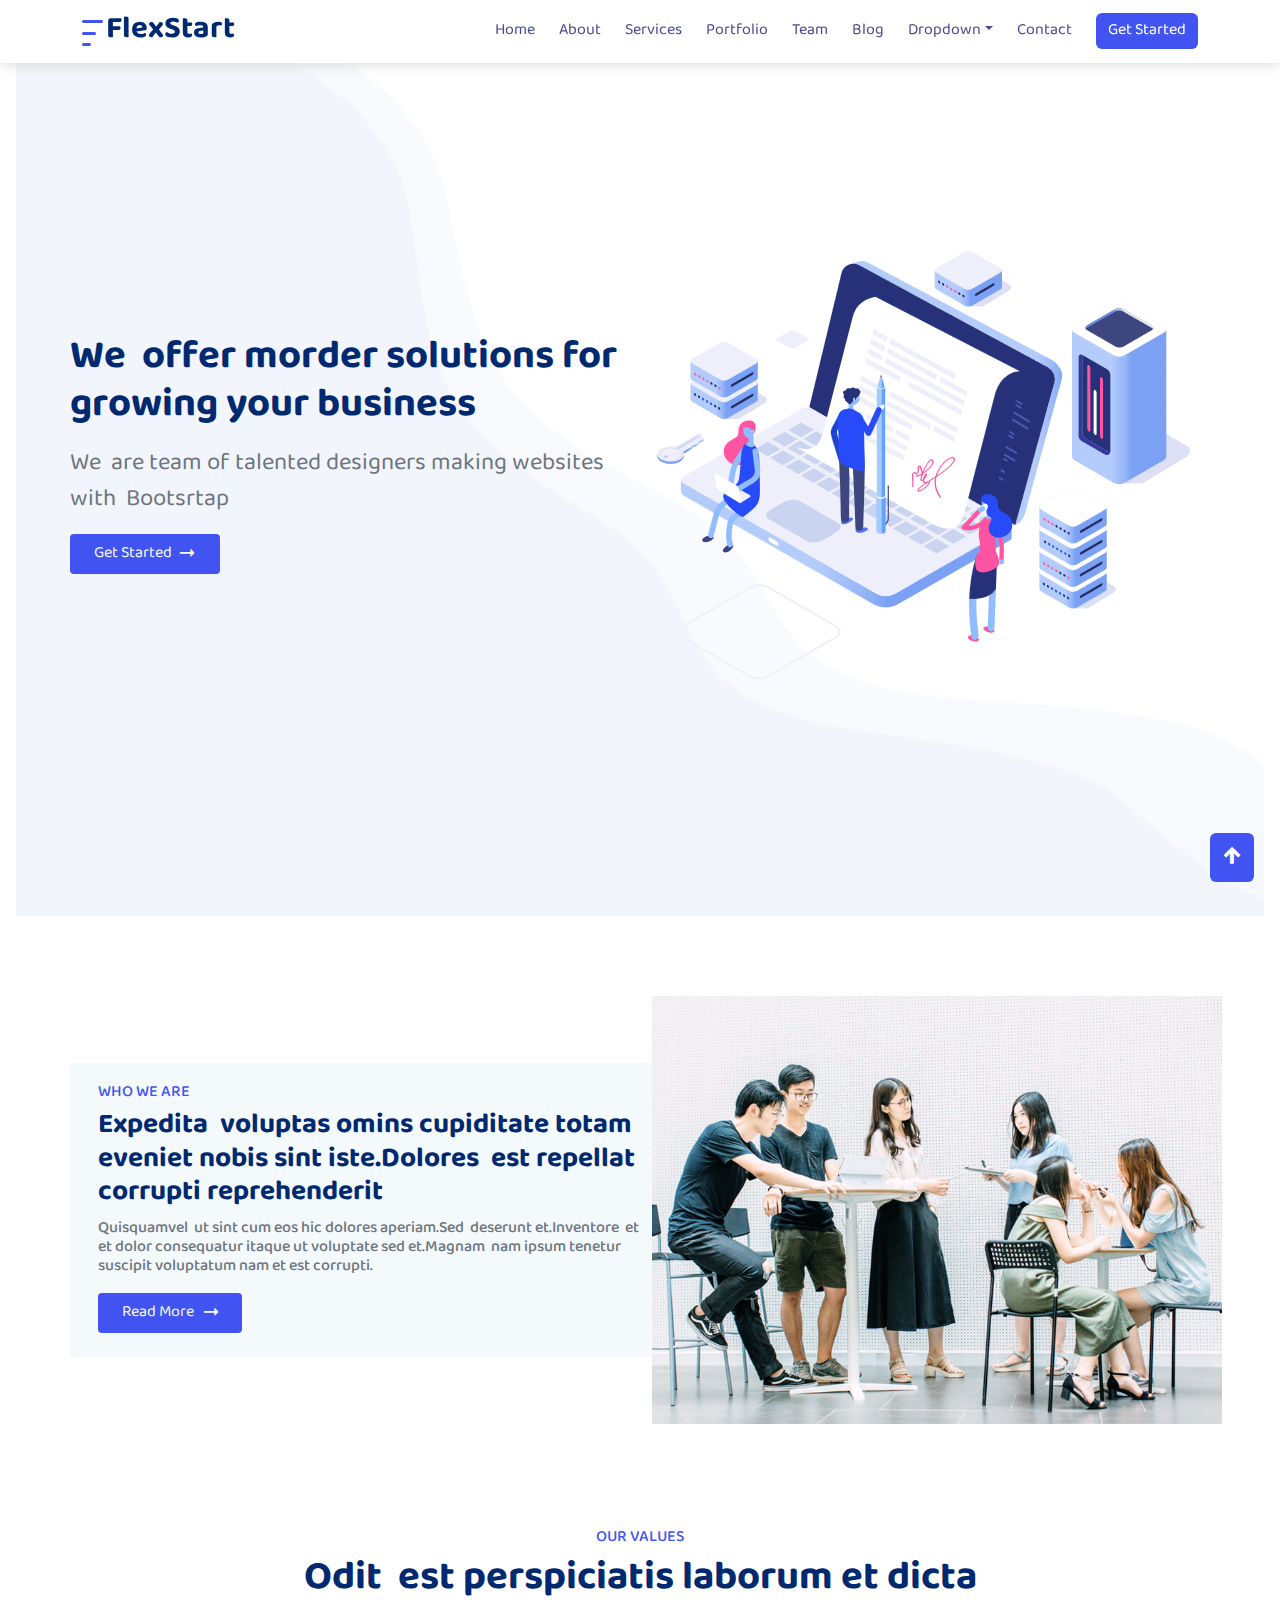
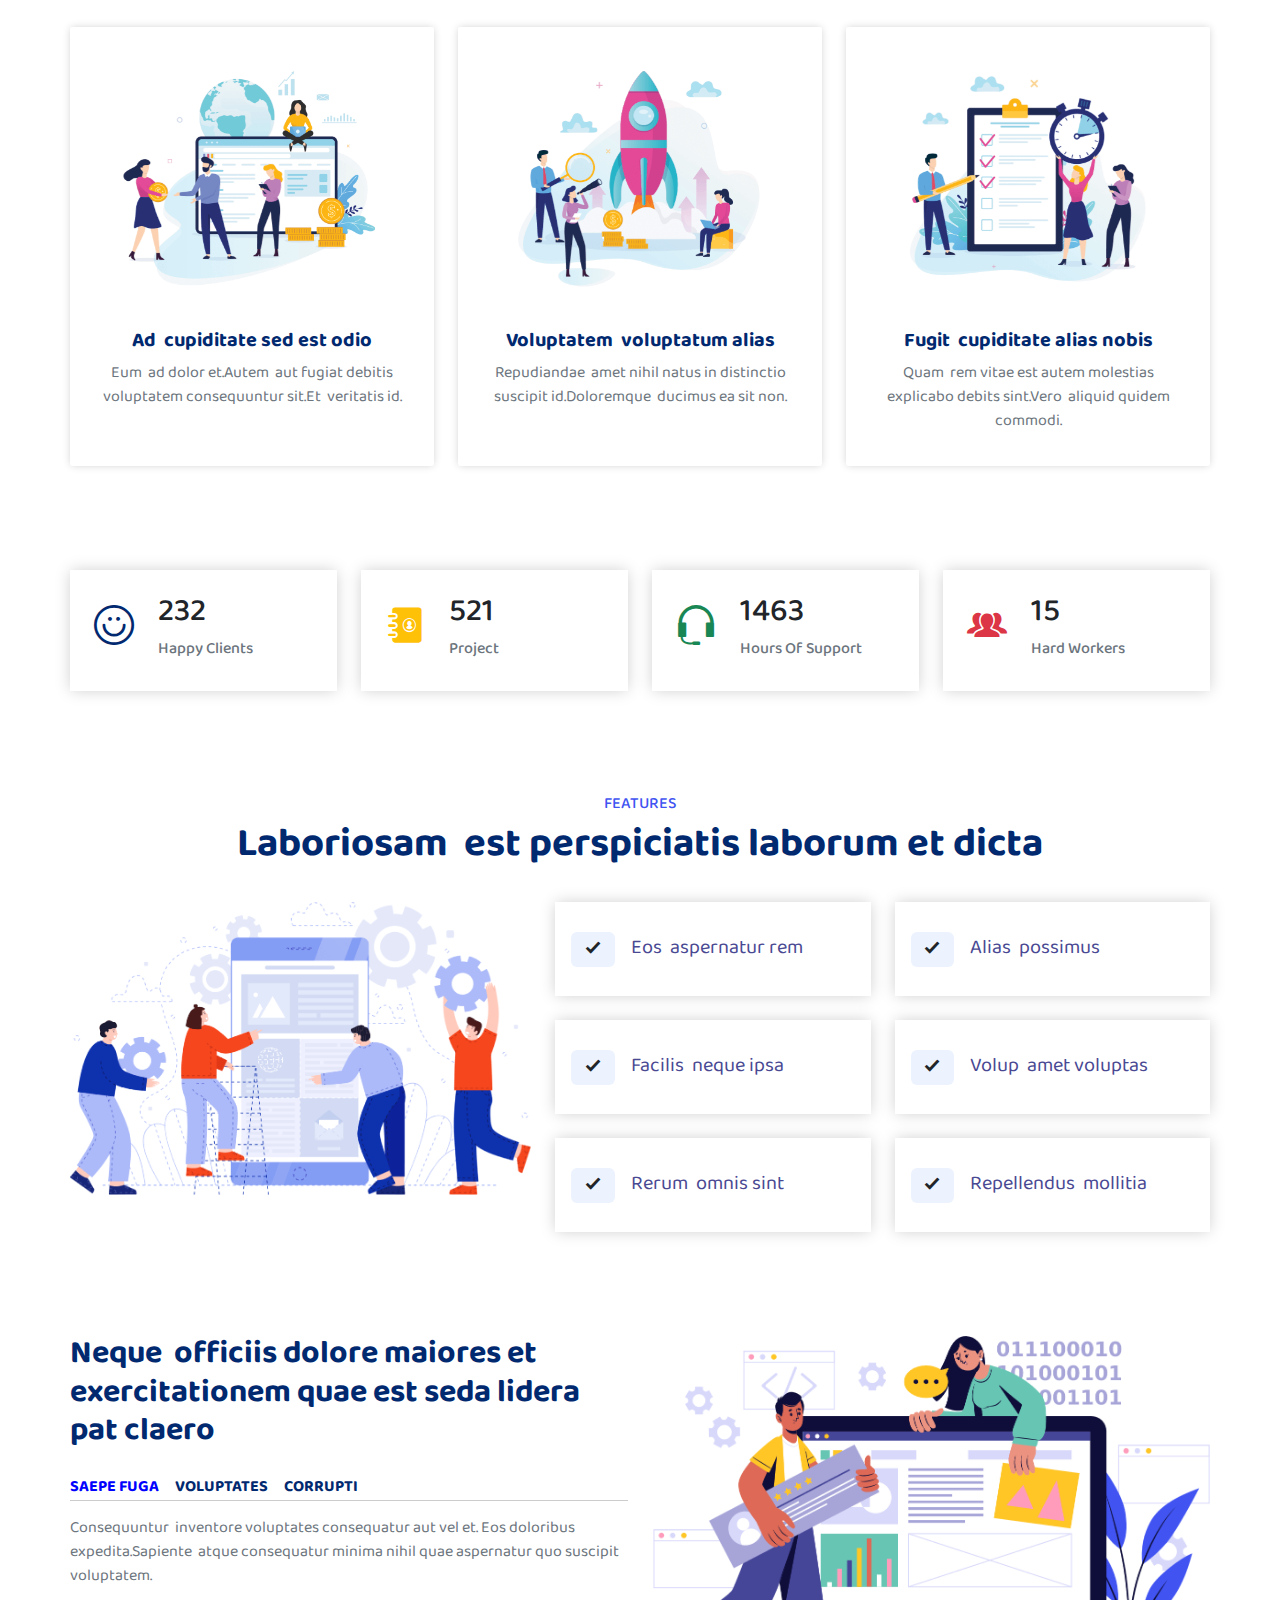
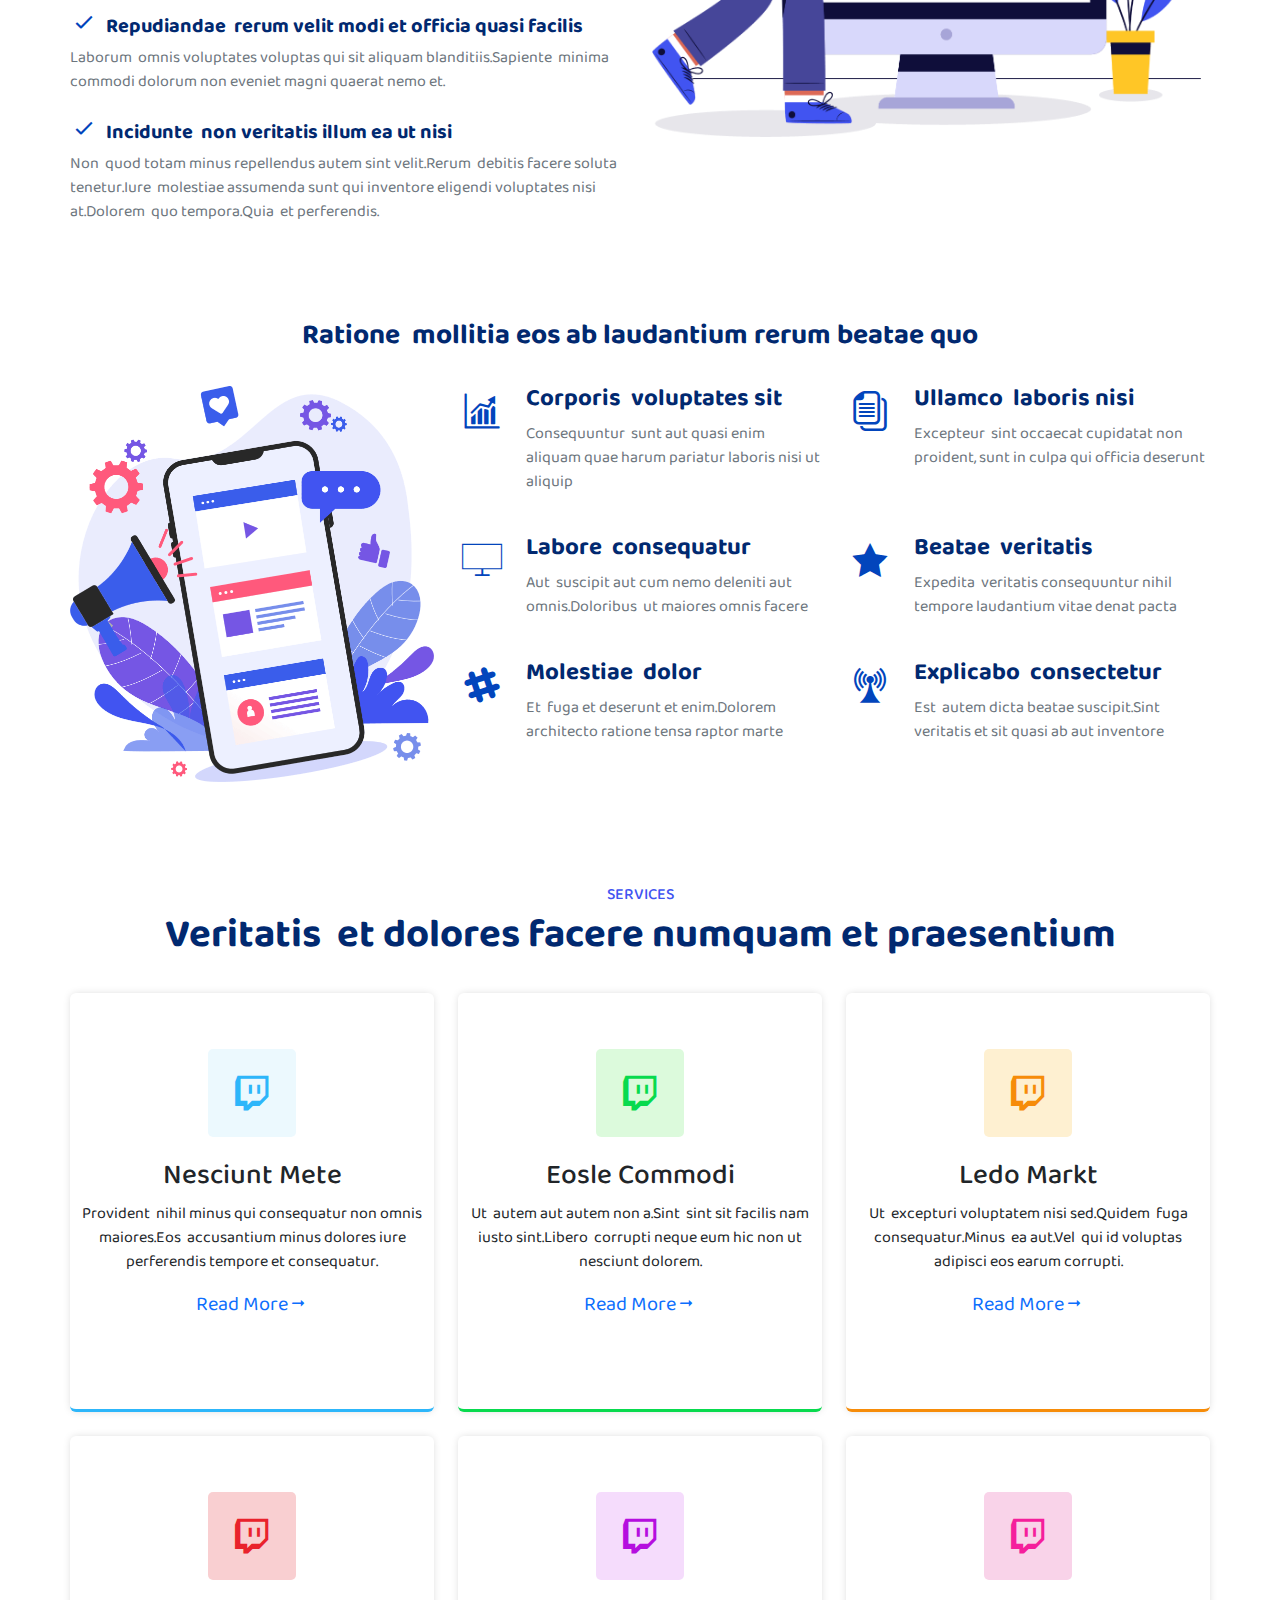
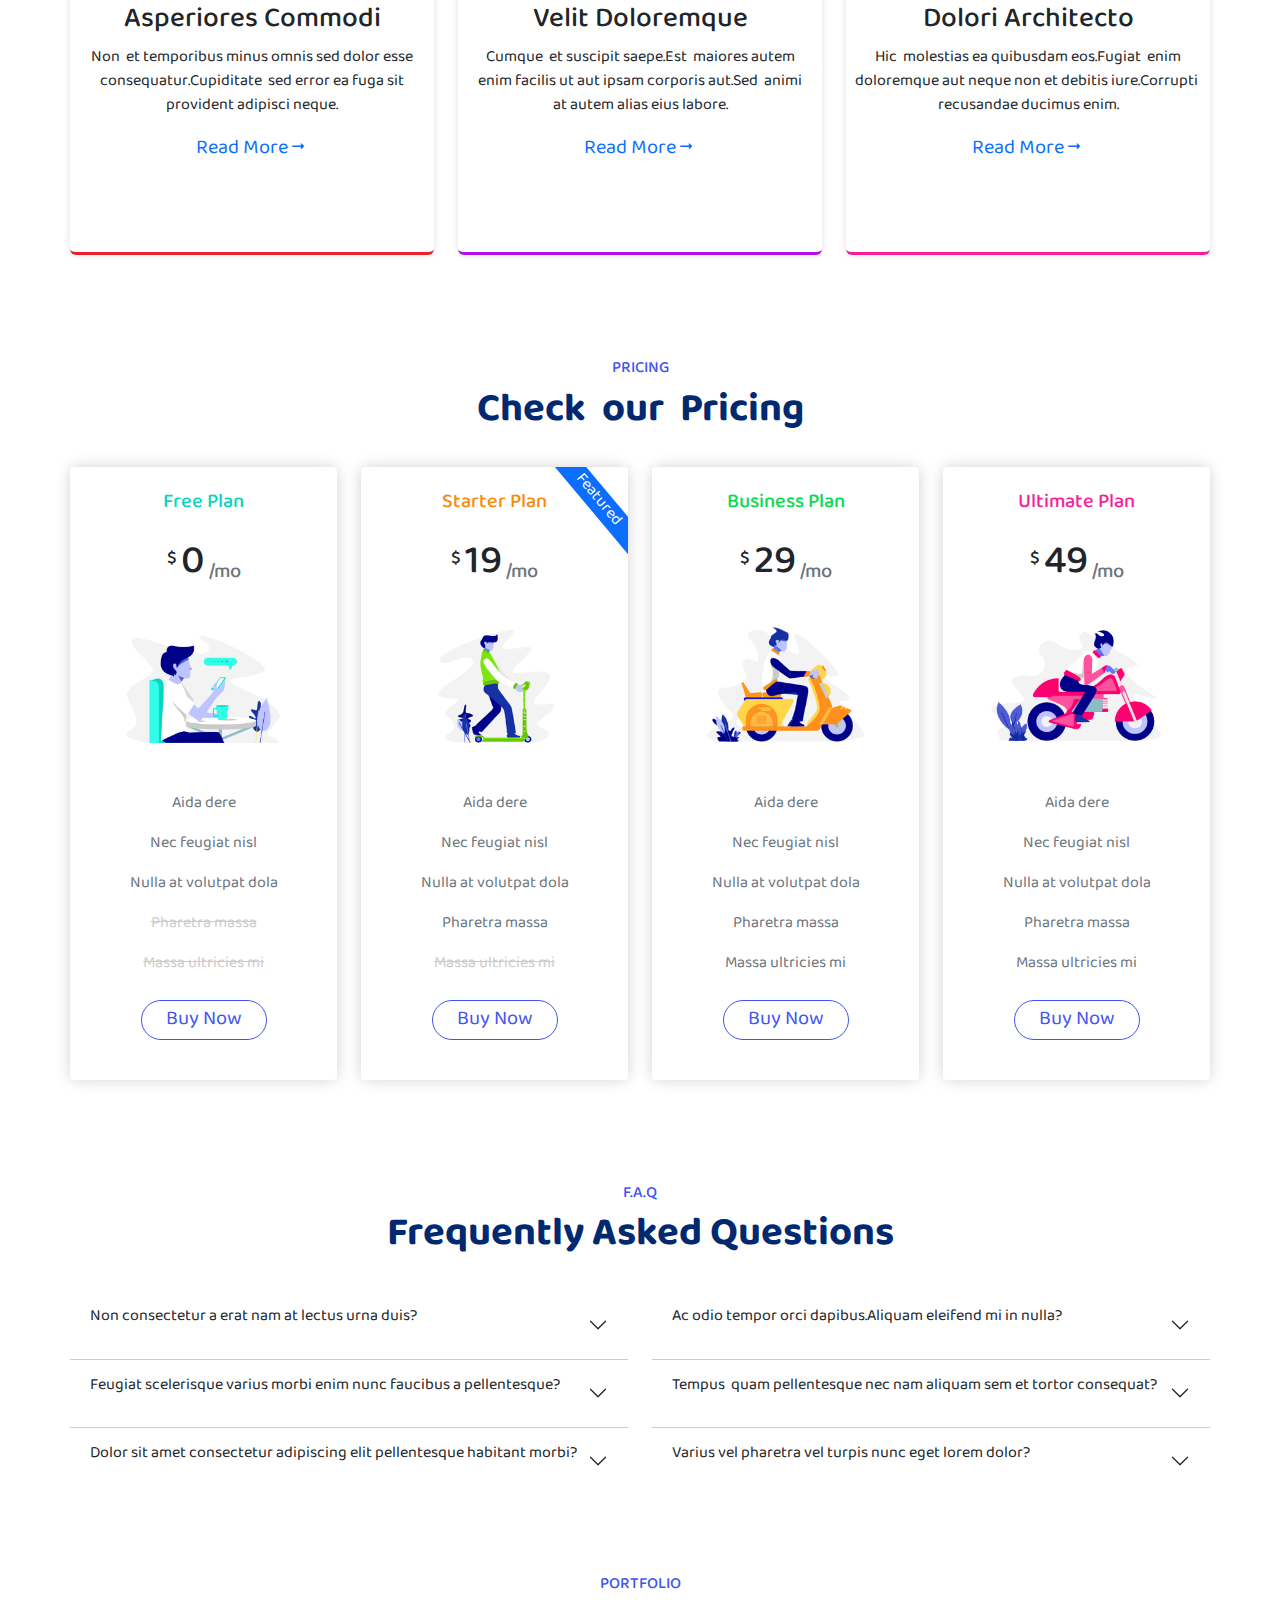
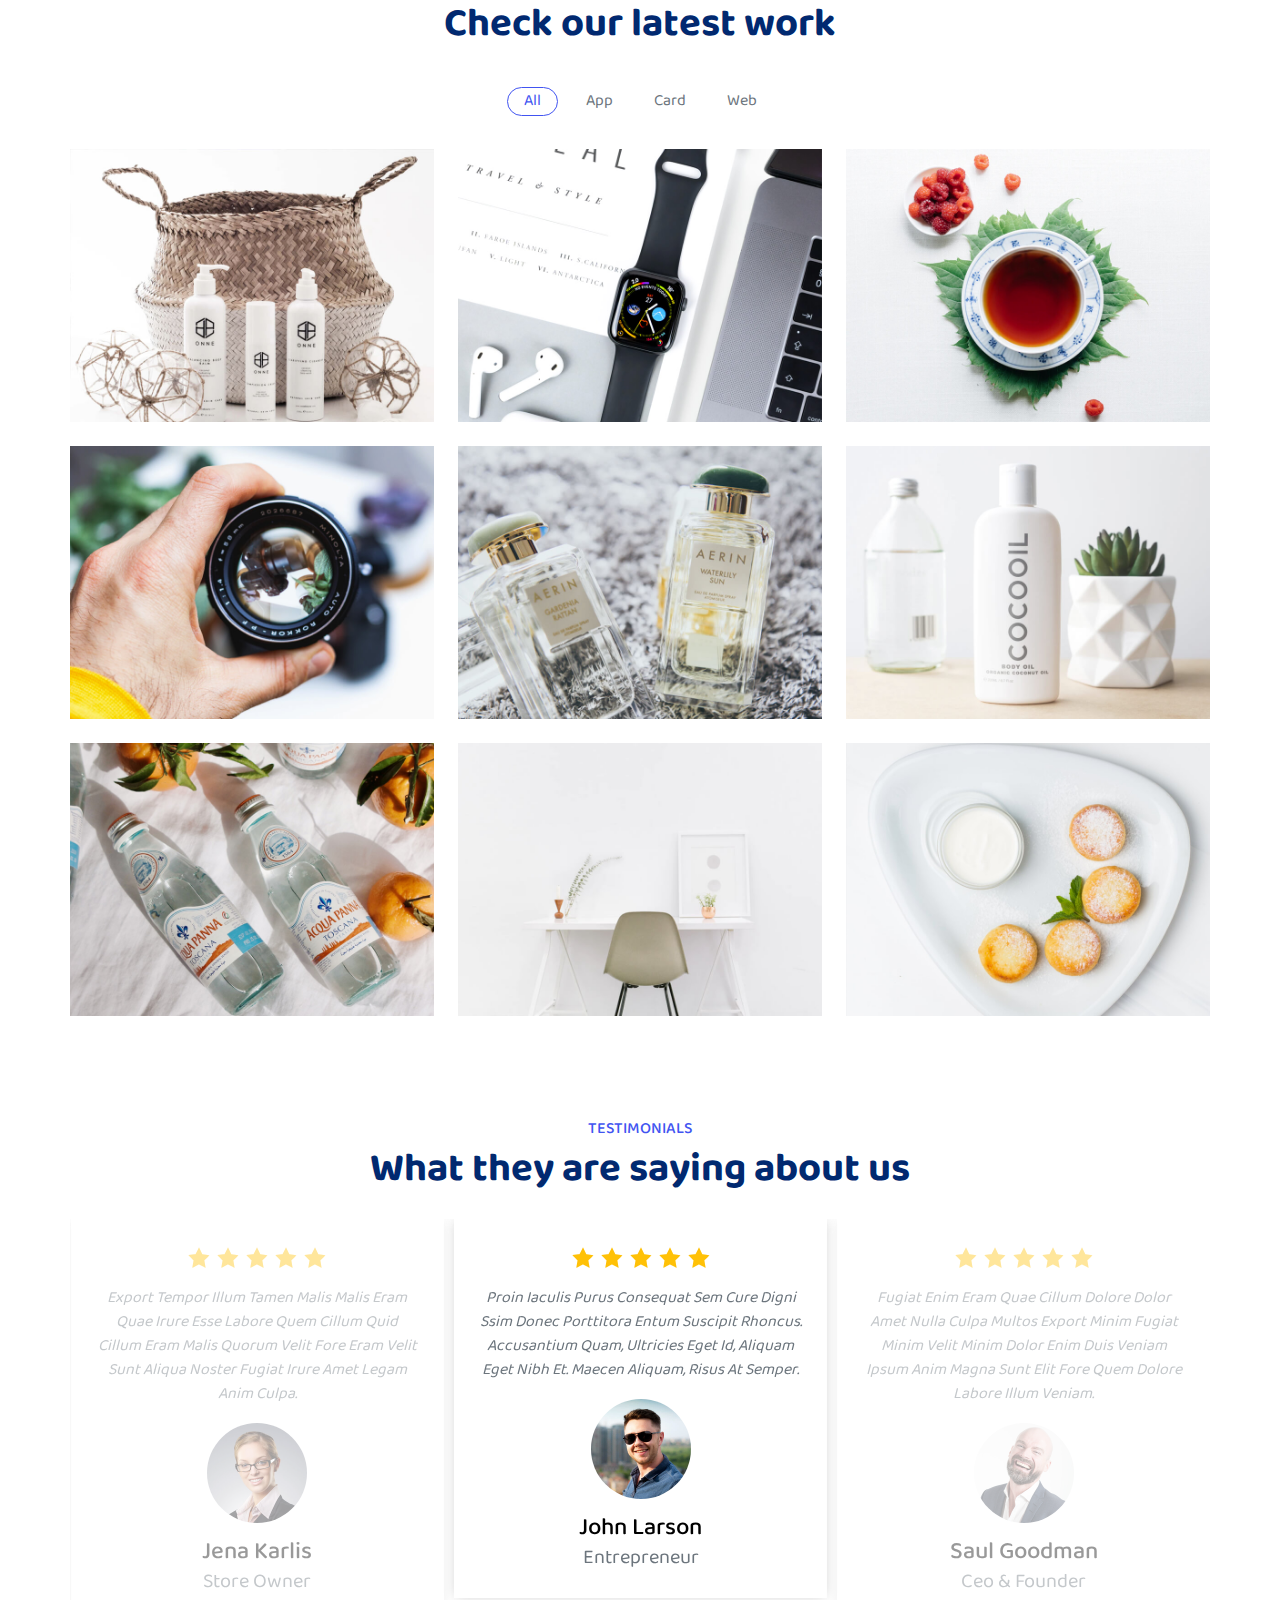
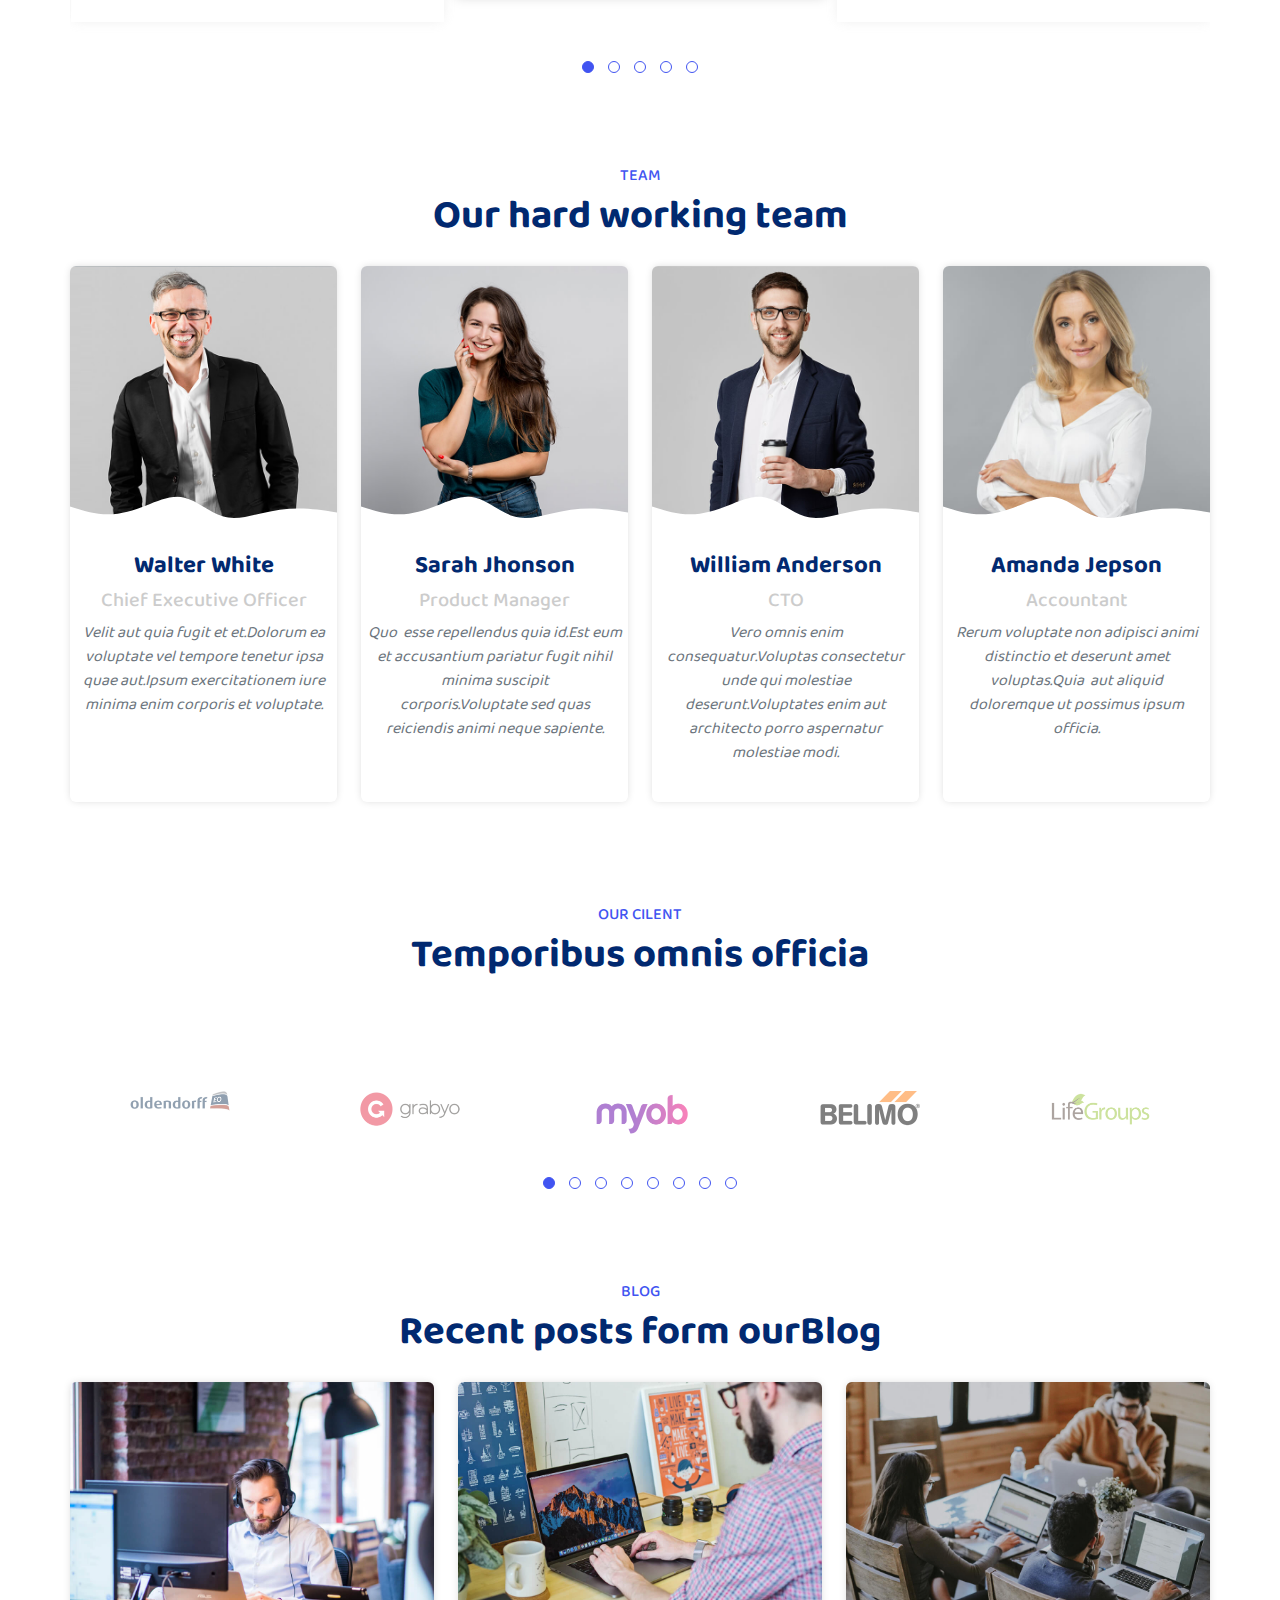
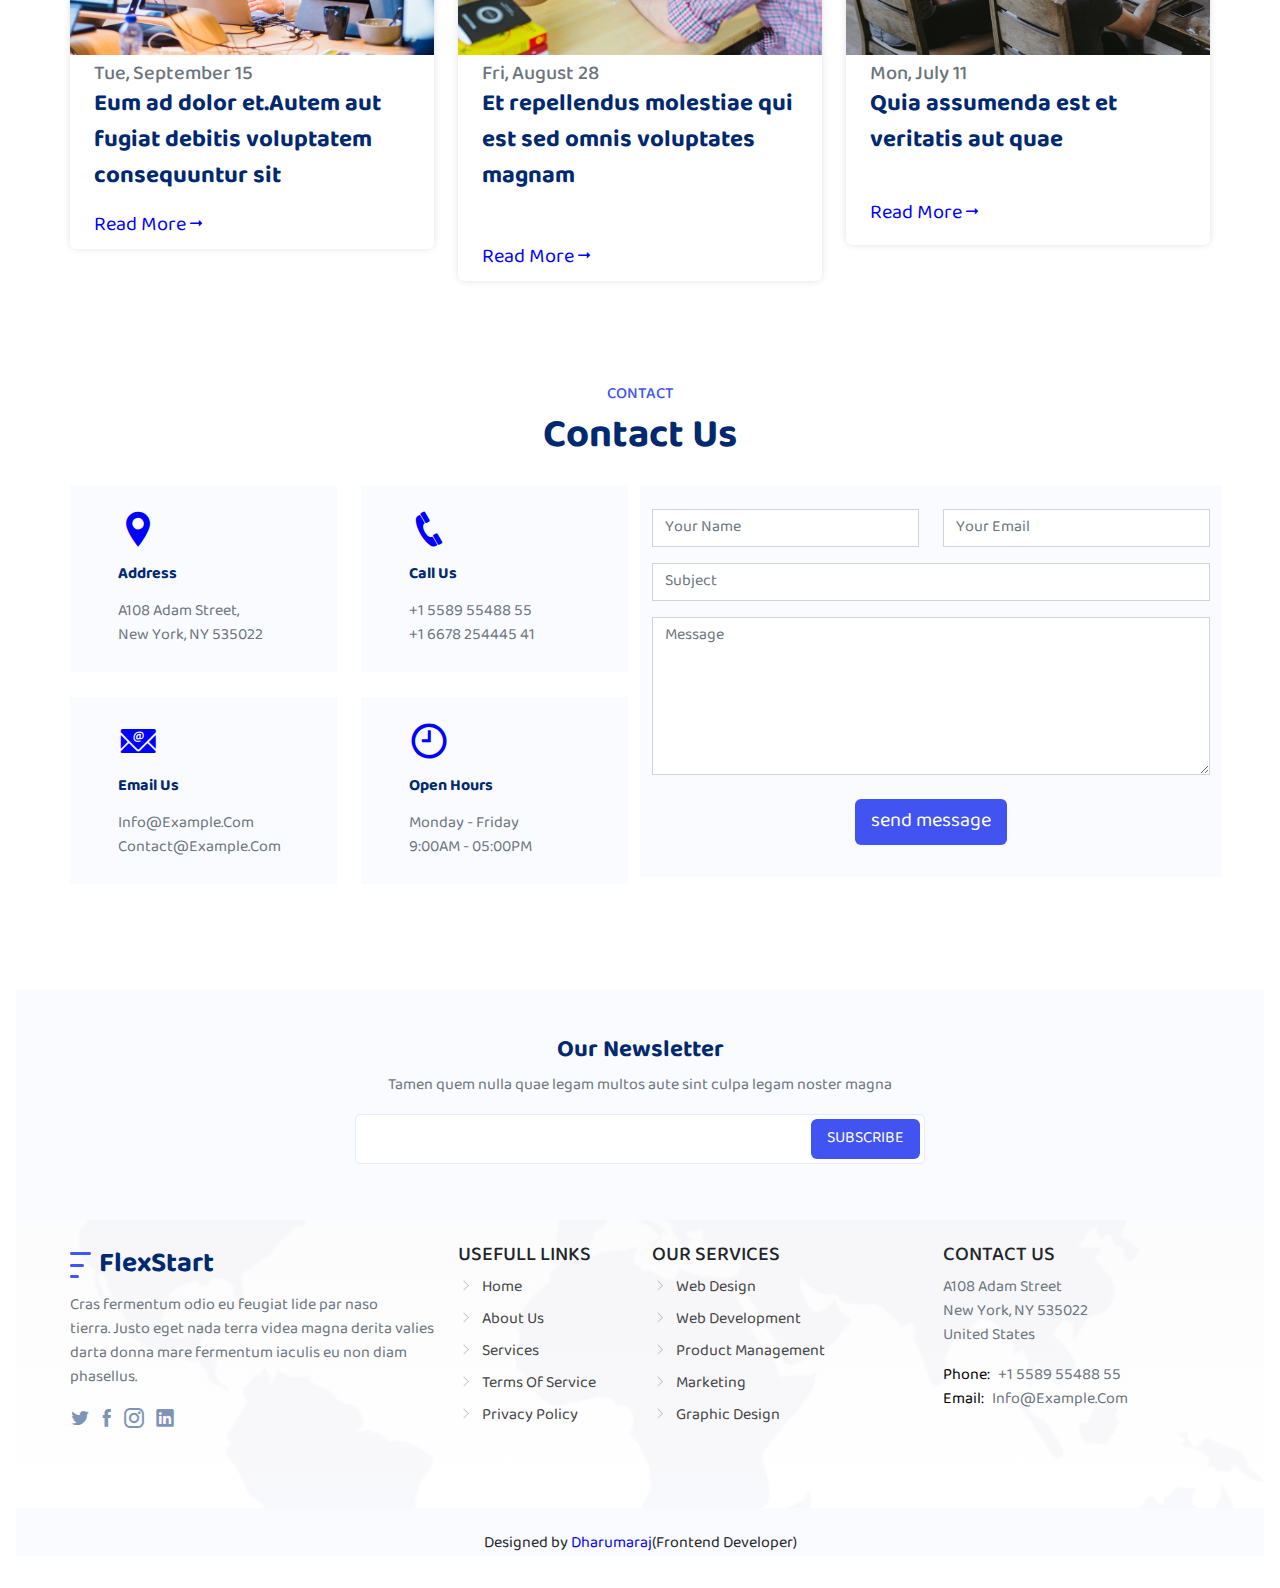
==== index.html @ 50dab19a "update" ====
<!DOCTYPE html>
<html>
 <head>
  <title>bootsrtap</title>
  <meta charset="UTF-8">
  <meta name="viewport" content="width=device-width,initial-scale=1.0">
  <link href="image/favicon.png" rel="icon">
  <link rel="stylesheet" href="css/animate.css">
  <link rel="stylesheet" href="css/owl.carousel.min.css">
  <link rel="stylesheet" href="css/owl.theme.default.min.css">
  <link rel="stylesheet" href="css/bootstrap.min.css">
  <link rel="stylesheet" href="icofont/icofont.min.css">
  <link rel="stylesheet" href="css/responsive.css">
  <link rel="stylesheet" type="text/css" href="css/style.css">
  <link rel="stylesheet" type="text/css" href="css/reset.css">
 </head>
<body data-bs-spy="scroll" data-bs-target="#navbar-example2" data-bs-root-margin="0px 0px -40%" data-bs-smooth-scroll="true" class="scrollspy-example p-3 rounded-2" tabindex="0">
<!---------- header start ------------->
  <section class="header position-fixed index w-100 bg-white">
	   <div class="container">
			 <div class="align-items-center">
				 <nav class="navbar navbar-expand-lg">
				  <div class="container-fluid">
				    <div>
						 <img src="image/logo.png" alt="logo-name">
						 <a class="navbar-brand text-capitalize text-primary pt-3" href="index.html">flex<span class="text-capitalize">Start</span></a>
					 </div>
					 <div>
						<button class="navbar-toggler justify-content-end" type="button" data-bs-toggle="collapse" data-bs-target="#navbarSupportedContent" aria-controls="navbarSupportedContent" aria-expanded="false" aria-label="Toggle navigation">
						  <span class="navbar-toggler-icon"></span>
						</button>
					</div>
					<div class="collapse navbar-collapse justify-content-end" id="navbarSupportedContent">
					  <ul class="navbar-nav mb-2 mb-lg-0" id="navbar-example2">
						<li class="nav-item ms-2">
						  <a class="text-capitalize nav-link text-decoration-none" href="index.html" aria-current="page" href="#">home</a>
						</li>
						<li class="nav-item ms-2">
						  <a class="text-capitalize nav-link text-decoration-none" href="#scrollspyHeading1">about</a>
						</li>
						<li class="nav-item ms-2">
						  <a class="text-capitalize nav-link text-decoration-none" href="#scrollspyHeading2">services</a>
						</li>
						<li class="nav-item ms-2">
						  <a class="text-capitalize nav-link text-decoration-none" href="#scrollspyHeading3">portfolio</a>
						</li>
						<li class="nav-item ms-2">
						  <a class="text-capitalize nav-link text-decoration-none" href="#scrollspyHeading4">team</a>
						</li>
						<li class="nav-item ms-2">
						  <a class="text-capitalize nav-link text-decoration-none" href="blog.html">blog</a>
						</li>
						<li class="nav-item ms-2 dropdown-item-1">
						  <a class="text-capitalize nav-link dropdown-toggle text-decoration-none" href="#">dropdown</a>
						  <ul class="dropdown-item-2 ps-2 rounded-2">
							   <li><a class="nav-link text-capitalize text-decoration-none">dropdown<span class="ps-2">1</span></a>
							   <li class="deep">
							   <a class="nav-link text-capitalize text-decoration-none">deep dropdown</a>
								 <ul class="dropdown-item-3 ps-2 rounded-2">
									   <li><a class="nav-link text-capitalize text-decoration-none">dropdown<span class="ps-2">1</span></a></li>
									   <li><a class="nav-link text-capitalize text-decoration-none">dropdown<span class="ps-2">2</span></a></li>
									   <li><a class="nav-link text-capitalize text-decoration-none">dropdown<span class="ps-2">3</span></a></li>
									   <li><a class="nav-link text-capitalize text-decoration-none">dropdown<span class="ps-2">4</span></a></li>
								 </ul>
							   </li>
							   <li><a class="nav-link text-capitalize text-decoration-none">dropdown<span class="ps-2">2</span></a></li>
							   <li><a class="nav-link text-capitalize text-decoration-none">dropdown<span class="ps-2">3</span></a></li>
							   <li><a class="nav-link text-capitalize text-decoration-none">dropdown<span class="ps-2">4</span></a></li>
							   </li>
						  </ul>
						</li>
						<li class="nav-item ms-2">
						  <a class="text-capitalize nav-link text-decoration-none" href="#scrollspyHeading6">contact</a>
						</li>
					  </ul>
					  <button class="btn btn-primary text-capitalize text-center ms-3">get started</button>
					</div>
				  </div>
				</nav>
			 </div>
		</div>
  </section>
<!---------- header end ------------->
<!---------- banner start ------------->
   <section class="banner">
		 <div class="container">
			   <div class="row align-items-center text-align-center text-align-s-center">
					 <div class="col-12 col-sm-12 col-md-12 col-lg-6 animate__animated animate__backInUp">
						   <div class="ban-cont pad">
								 <p class="h1 text-primary fs-1 pb-2"><span class="text-capitalize">we&nbsp </span>offer morder solutions for growing your business</p>
								 <p class="mb-3 fs-4 text-muted"><span class="text-capitalize">we&nbsp </span>are team of talented designers making websites with<span class="text-capitalize">&nbsp bootsrtap</span></p>
						   </div>
						   <div class="button d-inline position-relative">
							  <button class="b-1 btn btn-sm btn-primary fs-6 text-light text-decoration-none text-capitalize ps-4 pe-5 pt-2 pb-2 mb-4">get started<span class="d-inline-block text-light fs-4 position-absolute top-0 start-0 translate-middle-y"><i class="icofont-long-arrow-right"></i></span></button>
						   </div>
					 </div>
					 <div class="col-12 col-sm-12 col-md-12 col-lg-6 animate__animated animate__backInUp">
						   <div class="ban-img pad">
							  <img class="img-fluid" src="image/hero-img.png" alt="computer">
						   </div>
					 </div>
			   </div>
		 </div>
   </section>
<!---------- banner end ------------->
<!---------- group start------------->
 <section class="grp-dis mb-5 ps-4 pb-4" id="scrollspyHeading1">
	  <div class="container">
			<div class="row align-items-center">
				  <div class="col-12 col-sm-12 col-md-12 col-lg-6 discuss pt-1">
					   <div class="ps-3 pt-3 rounded-1">
							<p class="h6 text-uppercase text-info fs-6">who we are</p>
							<p class="h3 text-primary fs-3"><span class="text-capitalize">expedita&nbsp </span>voluptas omins cupiditate totam eveniet nobis sint iste.<span class="text-capitalize">dolores&nbsp </span>est repellat corrupti reprehenderit</p>
							<p class="h6 mb-3 fs-6 text-muted"><span class="text-capitalize">quisquamvel&nbsp </span>ut sint cum eos hic dolores aperiam.<span class="text-capitalize">sed&nbsp </span>deserunt et.<span class="text-capitalize">inventore&nbsp </span>et et dolor consequatur itaque ut voluptate sed et.<span class="text-capitalize">magnam&nbsp </span>nam ipsum tenetur suscipit voluptatum nam et est corrupti.</p>
						 <div class="text-align-s-center text-align-center">	
							 <div class="button d-inline position-relative">
								<button class="b-1 btn btn-sm btn-primary fs-6 text-light text-decoration-none text-capitalize ps-4 pe-5 pt-2 pb-2 mb-4">read more<span class="d-inline-block text-light fs-4 position-absolute top-0 start-0 translate-middle-y"><i class="icofont-long-arrow-right"></i></span></button>
							 </div>
						 </div>
					   </div>
				  </div>
				  <div class="col-12 col-sm-12 col-md-12 col-lg-6 ps-0">
					   <div class="grp-img">
						  <img class="img-fluid img" src="image/about.jpg">
					   </div>
				  </div>  
			</div>
	  </div>
 </section>
<!---------- group end ------------->
<!---------- values start ------------->
 <section class="values mb-5">
	  <div class="container">
			<div class="v-info text-center">
			  <p class="h6 text-uppercase text-info">our values</p>
			  <p class="h1 text-primary pb-3"><span class="text-capitalize">odit&nbsp </span>est perspiciatis laborum et dicta</p>
			</div>
			<div class="row">
			  <div class="col-12 col-sm-12 col-md-12 col-lg-4">
			     <div class="mb-4">
					 <div class="card c-zoom p-3">
						<img class="img-fluid" src="image/values-1.png" class="card-img-top" alt="people-activites">
					   <div class="card-body text-center pb-2">
						  <h5 class="card-title text-primary"><span class="text-capitalize">ad&nbsp </span>cupiditate sed est odio</h5>
						  <p class="card-text text-muted"><span class="text-capitalize">eum&nbsp </span>ad dolor et.<span class="text-capitalize">autem&nbsp </span>aut fugiat debitis voluptatem consequuntur sit.<span class="text-capitalize">et&nbsp </span>veritatis id.</p>
					   </div>
					</div>
				</div>
			  </div>
			  <div class="col-12 col-sm-12 col-md-12 col-lg-4">
			     <div class="mb-4">
					 <div class="card c-zoom p-3">
						<img class="img-fluid" src="image/values-2.png" class="card-img-top" alt="people-activites">
					   <div class="card-body text-center">
						  <h5 class="card-title text-primary"><span class="text-capitalize">voluptatem&nbsp </span>voluptatum alias</h5>
						  <p class="card-text text-muted"><span class="text-capitalize">repudiandae&nbsp </span>amet nihil natus in distinctio suscipit id.<span class="text-capitalize">doloremque&nbsp </span>ducimus ea sit non.</p>
					   </div>
					</div>
				</div>
			  </div>
			  <div class="col-12 col-sm-12 col-md-12 col-lg-4">
			     <div class="m-0">
					 <div class="card c-zoom p-3">
						<img class="img-fluid" src="image/values-3.png" class="card-img-top" alt="people-activites">
					   <div class="card-body text-center">
						 <h5 class="card-title text-primary"><span class="text-capitalize">fugit&nbsp </span>cupiditate alias nobis</h5>
						 <p class="card-text text-muted"><span class="text-capitalize">quam&nbsp </span>rem vitae est autem molestias explicabo debits sint.<span class="text-capitalize">vero&nbsp </span>aliquid quidem commodi.</p>
					   </div>
					</div>
				</div>
			  </div>
		  </div>
	  </div>
 </section>
<!---------- values end ------------->
<!---------- cilent start ------------->
 <section class="cilent mb-5">
	  <div class="container">
		   <div class="row">
				<div class="col-12 col-sm-12 col-md-6 col-lg-3">
					 <div class="bg-white align-items-center p-4 mb-4 d-flex">
					   <a class="c-img text-decoration-none text-primary" href="#"><i class="icofont-simple-smile"></i></a>
						   <div class="ps-4">
							  <p class="h2">232</p>
							  <p class="h6 text-capitalize text-muted">happy clients</p>
						   </div>
					 </div>
				</div>
				<div class="col-12 col-sm-12 col-md-6 col-lg-3">
					 <div class="bg-white align-items-center p-4 mb-4 d-flex">
					   <a class="c-img text-decoration-none text-warning" href="#"><i class="icofont-contacts"></i></a>
						   <div class="ps-4">
							  <p class="h2">521</p>
							  <p class="h6 text-capitalize text-muted">project</p>
						   </div>
					 </div>
				</div>
				<div class="col-12 col-sm-12 col-md-6 col-lg-3">
					 <div class="bg-white align-items-center p-4 mb-4 d-flex">
					   <a class="c-img text-decoration-none text-success" href="#"><i class="icofont-headphone-alt"></i></a>
						   <div class="ps-4">
							  <p class="h2">1463</p>
							  <p class="h6 text-capitalize text-muted">hours of support</p>
						   </div>
					 </div>
				</div>
				<div class="col-12 col-sm-12 col-md-6 col-lg-3">
					 <div class="bg-white align-items-center p-4 mb-0 d-flex">
					   <a class="c-img text-decoration-none text-danger" href="#"><i class="icofont-users-alt-3"></i></a>
						   <div class="ps-4">
							  <p class="h2">15</p>
							  <p class="h6 text-capitalize text-muted">hard workers</p>
						   </div>
					 </div>
				</div>
		   </div>
	  </div>
 </section>
<!---------- cilent end ------------->
<!---------- futures start ------------->
 <section class="features mb-5">
	  <div class="container">
			<div class="v-info text-center">
			   <p class="h6 text-uppercase text-info">features</p>
			   <p class="h1 text-primary pb-4"><span class="text-capitalize">laboriosam&nbsp </span>est perspiciatis laborum et dicta</p>
			</div>
			<div class="row">
				 <div class="col-12 col-sm-12 col-md-12 col-lg-5">
					  <div class="fut-img mb-4">
					    <img class="img-fluid" src="image/features.png" alt="working" width="100%">
					  </div>
				 </div>
				 <div class="col-12 col-sm-12 col-md-12 col-lg-7">
					  <div class="row">
						   <div class="col-12 col-sm-12 col-md-6 col-lg-6">
								<div class="fut-list bg-white d-flex align-items-center pt-3 pb-3 ps-3 pe-2 mb-4">
								  <p class="btn color p-0 m-0"><span class="lg-btn fs-4 d-block lh-1 p-2"><i class="icofont-check"></i></span></p>
								  <p class="fs-5 pt-3"><span class="text-capitalize ps-3">eos&nbsp </span>aspernatur rem</p>
								</div>
						   </div>
						   <div class="col-12 col-sm-12 col-md-6 col-lg-6">
								<div class="fut-list bg-white d-flex align-items-center pt-3 pb-3 ps-3 pe-2 mb-4">
								  <p class="btn color p-0 m-0"><span class="lg-btn fs-4 d-block lh-1 p-2"><i class="icofont-check"></i></span></p>
								  <p class="fs-5 pt-3"><span class="text-capitalize ps-3">Alias&nbsp </span>possimus</p>
								</div>
						   </div>
						   <div class="col-12 col-sm-12 col-md-6 col-lg-6">
							   <div class="fut-list bg-white d-flex align-items-center pt-3 pb-3 ps-3 pe-2 mb-4">
								  <p class="btn color p-0 m-0"><span class="lg-btn fs-4 d-block lh-1 p-2"><i class="icofont-check"></i></span></p>
								  <p class="fs-5 pt-3"><span class="text-capitalize ps-3">Facilis&nbsp </span>neque ipsa</p>
								</div>
						   </div>
						   <div class="col-12 col-sm-12 col-md-6 col-lg-6">
								<div class="fut-list bg-white d-flex align-items-center pt-3 pb-3 ps-3 pe-2 mb-4">
								  <p class="btn color p-0 m-0"><span class="lg-btn fs-4 d-block lh-1 p-2"><i class="icofont-check"></i></span></p>
								  <p class="fs-5 pt-3"><span class="text-capitalize ps-3">Volup&nbsp </span>amet voluptas</p>
								</div>
						   </div>
						   <div class="col-12 col-sm-12 col-md-6 col-lg-6">
								<div class="fut-list bg-white d-flex align-items-center pt-3 pb-3 ps-3 pe-2 mb-4">
								  <p class="btn color p-0 m-0"><span class="lg-btn fs-4 d-block lh-1 p-2"><i class="icofont-check"></i></span></p>
								  <p class="fs-5 pt-3"><span class="text-capitalize ps-3">Rerum&nbsp </span>omnis sint</p>
								</div>
						   </div>
						   <div class="col-12 col-sm-12 col-md-6 col-lg-6">
								<div class="fut-list bg-white d-flex align-items-center pt-3 pb-3 ps-3 pe-2 mb-0">
								  <p class="btn color p-0 m-0"><span class="lg-btn fs-4 d-block lh-1 p-2"><i class="icofont-check"></i></span></p>
								  <p class="fs-5 pt-3"><span class="text-capitalize ps-3">Repellendus&nbsp </span>mollitia</p>
								</div>
						   </div>
					  </div>
				 </div>
			</div>
			<div class="fut-cnt mb-5">
				 <div class="container">
					  <div class="row">
						   <div class="col-12 col-sm-12 col-md-12 col-lg-6">
						        <div class="c-cont">
								    <p class="h2 text-primary pb-3"><span class="text-capitalize">Neque&nbsp </span>officiis dolore maiores et exercitationem quae est seda lidera pat claero</p>
								</div>
								<ul class="nav nav-border mb-3">
								  <li class="nav-item">
									<a class="nav-link text-uppercase nav-hover active d-inline-block text-primary p-0 me-3" aria-current="page" href="#collapseWidthExample">saepe fuga</a>
								  </li>
								  <li class="nav-item">
									<a class="nav-link text-uppercase nav-hover d-inline-block text-primary p-0 me-3" href="#collapseWidthExample">voluptates</a>
								  </li>
								  <li class="nav-item">
									<a class="nav-link text-uppercase nav-hover d-inline-block text-primary p-0" href="#collapseWidthExample">corrupti</a>
								  </li>
							   </ul>
							   <div style="min-height: 200px;">
								  <div class="collapse collapse-horizontal show" id="collapseWidthExample">
										<div class="coll-cont" style="width: 100%;">
											  <p class="text-muted"><span class="text-capitalize">Consequuntur&nbsp </span>inventore voluptates consequatur aut vel et. Eos doloribus expedita.<span class="text-capitalize">Sapiente&nbsp </span>atque consequatur minima nihil quae aspernatur quo suscipit voluptatem.</p>
											  <p class="text-primary fs-5 mb-0"><span class="fs-3 check d-inline-block"><i class="icofont-check-alt"></i></span><span class="text-capitalize ps-2">Repudiandae&nbsp </span>rerum velit modi et officia quasi facilis</p>
											  <p class="text-muted"><span class="text-capitalize">Laborum&nbsp </span>omnis voluptates voluptas qui sit aliquam blanditiis.<span class="text-capitalize">Sapiente&nbsp </span>minima commodi dolorum non eveniet magni quaerat nemo et.</p>
											  <p class="text-primary fs-5 mb-0"><span class="fs-3 check d-inline-block"><i class="icofont-check-alt"></i></span><span class="text-capitalize ps-2">Incidunte&nbsp </span>non veritatis illum ea ut nisi</p>
											  <p class="text-muted"><span class="text-capitalize">Non&nbsp </span>quod totam minus repellendus autem sint velit.<span class="text-capitalize">Rerum&nbsp </span>debitis facere soluta tenetur.<span class="text-capitalize">Iure&nbsp </span>molestiae assumenda sunt qui inventore eligendi voluptates nisi at.<span class="text-capitalize">Dolorem&nbsp </span>quo tempora.<span class="text-capitalize">Quia&nbsp </span>et perferendis.</p>
										</div>
								  </div>
							 </div>
						   </div>
						   <div class="col-12 col-sm-12 col-md-12 col-lg-6">
								<div class="fut-img">
								  <img class="img-fluid" src="image/features-2.png" alt="grp-image">
								</div>
						   </div>
					  </div>
				 </div>
			</div>
			<div class="fut-cnt mb-5">
				 <div class="container">
				  <div class="v-info text-center">
				   <p class="h3 text-primary pb-4"><span class="text-capitalize">Ratione&nbsp </span>mollitia eos ab laudantium rerum beatae quo</p>
				  </div>
				   <div class="row">
					   <div class="col-12 col-sm-12 col-md-12 col-lg-4">
							<div class="fut-img mb-4">
							   <img class="img-fluid" src="image/features-3.png">
							</div>
					   </div>
					   <div class="col-12 col-sm-12 col-md-12 col-lg-8">
							<div class="row">
								 <div class="col-12 col-sm-12 col-md-6 col-lg-6">
									  <div class="fut-list d-flex mb-4 ps-1">
										   <p class="check fs-1"><i class="icofont-chart-growth"></i></p>
										   <div class="ps-4">
											 <h4 class="text-primary"><span class="text-capitalize">Corporis&nbsp </span>voluptates sit</h4>
											 <p class="text-muted"><span class="text-capitalize">Consequuntur&nbsp </span>sunt aut quasi enim aliquam quae harum pariatur laboris nisi ut aliquip</p>
										   </div>
									  </div>
								 </div>
								 <div class="col-12 col-sm-12 col-md-6 col-lg-6">
									  <div class="fut-list d-flex mb-4 ps-1">
										   <p class="check fs-1"><i class="icofont-ui-copy"></i></p>
										   <div class="ps-4">
											 <h4 class="text-primary"><span class="text-capitalize">Ullamco&nbsp </span>laboris nisi</h4>
											 <p class="text-muted"><span class="text-capitalize">Excepteur&nbsp </span>sint occaecat cupidatat non proident, sunt in culpa qui officia deserunt</p>
										   </div>
									  </div>
								 </div>
								 <div class="col-12 col-sm-12 col-md-6 col-lg-6">
									  <div class="fut-list d-flex mb-4 ps-1">
										   <p class="check fs-1"><i class="icofont-monitor"></i></p>
										   <div class="ps-4">
											 <h4 class="text-primary"><span class="text-capitalize">Labore&nbsp </span>consequatur</h4>
											 <p class="text-muted"><span class="text-capitalize">Aut&nbsp </span>suscipit aut cum nemo deleniti aut omnis.<span class="text-capitalize">Doloribus&nbsp </span>ut maiores omnis facere</p>
										   </div>
									  </div>
								 </div>
								 <div class="col-12 col-sm-12 col-md-6 col-lg-6">
									 <div class="fut-list d-flex mb-4 ps-1">
										   <p class="check fs-1"><i class="icofont-star"></i></p>
										   <div class="ps-4">
											 <h4 class="text-primary"><span class="text-capitalize">Beatae&nbsp </span>veritatis</h4>
											 <p class="text-muted"><span class="text-capitalize">Expedita&nbsp </span>veritatis consequuntur nihil tempore laudantium vitae denat pacta</p>
										   </div>
									  </div>
								 </div>
								 <div class="col-12 col-sm-12 col-md-6 col-lg-6">
									  <div class="fut-list d-flex mb-4 ps-1">
									       <p class="check fs-1"><i class="icofont-slack"></i></p>
										   <div class="ps-4">
											 <h4 class="text-primary"><span class="text-capitalize">Molestiae&nbsp </span>dolor</h4>
											 <p class="text-muted"><span class="text-capitalize">Et&nbsp </span>fuga et deserunt et enim.<span class="text-capitalize">Dolorem&nbsp </span>architecto ratione tensa raptor marte</p>
										   </div>
									  </div>
								 </div>
								 <div class="col-12 col-sm-12 col-md-6 col-lg-6">
									  <div class="fut-list d-flex mb-0 ps-1">
										   <p class="check fs-1"><i class="icofont-network-tower"></i></p>
										   <div class="ps-4">
											 <h4 class="text-primary"><span class="text-capitalize">Explicabo&nbsp </span>consectetur</h4>
											 <p class="text-muted"><span class="text-capitalize">Est&nbsp </span>autem dicta beatae suscipit.<span class="text-capitalize">Sint&nbsp </span>veritatis et sit quasi ab aut inventore</p>
										   </div>
									  </div>
								 </div>
							</div>
					   </div>
					</div>
				 </div>
			</div>
	  </div>
 </section>
<!---------- futures end ------------->
<!---------- services start ------------->
 <section class="services mb-5" id="scrollspyHeading2">
	  <div class="container">
			<div class="v-info text-center">
			  <p class="h6 text-uppercase text-info">services</p>
			  <p class="h1 text-primary pb-4"><span class="text-capitalize">Veritatis&nbsp </span>et dolores facere numquam et praesentium</p>
			</div>
		<div class="row">
			 <div class="col-12 col-sm-12 col-md-6 col-lg-4">
				  <div class="ser-cnt-1 ser-hover bg-white text-center rounded mb-4">
				       <div class="p-2">
						   <div class="ser-list-1 pt-5">
							 <i class="icofont-twitch d-inline-block text-decoration-none fs-1 p-4 mb-4"></i>
							 <h3 class="text-capitalize">Nesciunt Mete</h3>
							 <p><span class="text-capitalize">Provident&nbsp </span>nihil minus qui consequatur non omnis maiores.<span class="text-capitalize">Eos&nbsp </span>accusantium minus dolores iure perferendis tempore et consequatur.</p>
						   </div>
						   <div class="ser-arrow mt-1 mb-4">
							 <a class="text-capitalize text-decoration-none fs-5" href="#">read more<i class="icofont-long-arrow-right"></i></a>
						   </div>
					   </div>
				  </div>
			 </div>
			 <div class="col-12 col-sm-12 col-md-6 col-lg-4">
				  <div class="ser-cnt-2 ser-hover bg-white text-center rounded mb-4">
				       <div class="p-2">
						   <div class="ser-list-2 pt-5">
							 <i class="icofont-twitch d-inline-block text-decoration-none fs-1 p-4 mb-4"></i>
							 <h3 class="text-capitalize">Eosle Commodi</h3>
							 <p><span class="text-capitalize">Ut&nbsp </span>autem aut autem non a.<span class="text-capitalize">Sint&nbsp </span>sint sit facilis nam iusto sint.<span class="text-capitalize">Libero&nbsp </span>corrupti neque eum hic non ut nesciunt dolorem.</p>
						   </div>
						   <div class="ser-arrow mt-1 mb-4">
							 <a class="text-capitalize text-decoration-none fs-5" href="#">read more<i class="icofont-long-arrow-right"></i></a>
						   </div>
					   </div>
				  </div>
			 </div>
			 <div class="col-12 col-sm-12 col-md-6 col-lg-4">
				  <div class="ser-cnt-3 ser-hover bg-white text-center rounded mb-4">
				       <div class="p-2">
						   <div class="ser-list-3 pt-5">
							 <i class="icofont-twitch d-inline-block text-decoration-none fs-1 p-4 mb-4"></i>
							 <h3 class="text-capitalize">Ledo Markt</h3>
							 <p><span class="text-capitalize">ut&nbsp </span>excepturi voluptatem nisi sed.<span class="text-capitalize">Quidem&nbsp </span> fuga consequatur.<span class="text-capitalize">Minus&nbsp </span>ea aut.<span class="text-capitalize">Vel&nbsp </span>qui id voluptas adipisci eos earum corrupti.</p>
						   </div>
						   <div class="ser-arrow mt-1 mb-4">
							 <a class="text-capitalize text-decoration-none fs-5" href="#">read more<i class="icofont-long-arrow-right"></i></a>
						   </div>
					   </div>
				  </div>
			 </div>
			 <div class="col-12 col-sm-12 col-md-6 col-lg-4">
				  <div class="ser-cnt-4 ser-hover bg-white text-center rounded mb-4">
				       <div class="p-2">
						   <div class="ser-list-4 pt-5">
							 <i class="icofont-twitch d-inline-block text-decoration-none fs-1 p-4 mb-4"></i>
							 <h3 class="text-capitalize">Asperiores Commodi</h3>
							 <p><span class="text-capitalize">Non&nbsp </span>et temporibus minus omnis sed dolor esse consequatur.<span class="text-capitalize">Cupiditate&nbsp </span>sed error ea fuga sit provident adipisci neque.</p>
						   </div>
						   <div class="ser-arrow mt-1 mb-4">
							 <a class="text-capitalize text-decoration-none fs-5" href="#">read more<i class="icofont-long-arrow-right"></i></a>
						   </div>
					   </div>
				  </div>
			 </div>
			 <div class="col-12 col-sm-12 col-md-6 col-lg-4">
				  <div class="ser-cnt-5 ser-hover bg-white text-center rounded mb-4">
				       <div class="p-2">
						   <div class="ser-list-5 pt-5 ps-2 pe-2">
							 <i class="icofont-twitch d-inline-block text-decoration-none fs-1 p-4 mb-4"></i>
							 <h3 class="text-capitalize">Velit Doloremque</h3>
							 <p><span class="text-capitalize">Cumque&nbsp </span>et suscipit saepe.<span class="text-capitalize">Est&nbsp </span>maiores autem enim facilis ut aut ipsam corporis aut.<span class="text-capitalize">Sed&nbsp </span>animi at autem alias eius labore.</p>
						   </div>
						   <div class="ser-arrow mt-1 mb-4">
							 <a class="text-capitalize text-decoration-none fs-5" href="#">read more<i class="icofont-long-arrow-right"></i></a>
						   </div>
					   </div>
				  </div>
			 </div>
			 <div class="col-12 col-sm-12 col-md-6 col-lg-4">
				  <div class="ser-cnt-6 ser-hover bg-white text-center rounded mb-4">
				       <div class="p-2">
						   <div class="ser-list-6 pt-5">
							 <i class="icofont-twitch d-inline-block text-decoration-none fs-1 p-4 mb-4"></i>
							 <h3 class="text-capitalize">Dolori Architecto</h3>
							 <p><span class="text-capitalize">Hic&nbsp </span>molestias ea quibusdam eos.<span class="text-capitalize">Fugiat&nbsp </span>enim doloremque aut neque non et debitis iure.<span class="text-capitalize">Corrupti&nbsp </span>recusandae ducimus enim.</p>
						   </div>
						   <div class="ser-arrow mt-1 mb-4">
							 <a class="text-capitalize text-decoration-none fs-5" href="#">read more<i class="icofont-long-arrow-right"></i></a>
						   </div>
					   </div>
				  </div>
			 </div>
		</div>
	  </div>
 </section>
<!---------- services end ------------->
<!---------- pricing start ------------->
 <section class="pricing mb-5">
	  <div class="container">
		   <div class="v-info text-center">
			  <p class="h6 text-uppercase text-info">pricing</p>
			  <p class="h1 text-primary pb-4"><span class="text-capitalize">Check&nbsp </span>our&nbsp <span class="text-capitalize">Pricing</span></p>
		   </div>
		<div class="row">
			 <div class="col-12 col-sm-12 col-md-6 col-lg-3">
			      <div class="mb-4">
					  <div class="price-list-1 price-list bg-white rounded-1 text-center p-4">
						   <h5 class="text-capitalize pb-3">Free Plan</h5>
						   <h6 class="fs-4 pb-2"><sup>$&nbsp</sup><span class="fs-1">0</span><sub class="month fs-5 text-muted">&nbsp/mo</sub></h6>
						   <div class="p-img p-4">
							 <img class="img-fluid pb-4" src="image/pricing-free.png" alt="scooty">
						   </div>
						   <p class="text-muted"><span class="text-capitalize">Aida&nbsp</span>dere</p>
						   <p class="text-muted"><span class="text-capitalize">Nec&nbsp</span>feugiat nisl</p>
						   <p class="text-muted"><span class="text-capitalize">Nulla&nbsp</span>at volutpat dola</p>
						   <p class="text-black-50 text-decoration-line-through"><span class="text-capitalize">Pharetra&nbsp</span>massa</p>
						   <p class="text-black-50 text-decoration-line-through"><span class="text-capitalize">Massa&nbsp</span>ultricies mi</p>
						   <div class="price-btn text-center mt-4 mb-3">
							 <button class="text-capitalize ps-4 pe-4 pt-1 pb-1 rounded-pill fs-5">buy now</button>
						   </div>
					  </div>
				  </div>
			 </div>
		 <div class="col-12 col-sm-12 col-md-6 col-lg-3">
		      <div class="mb-4">
				  <div class="price-list-2 price-list bg-white rounded-1 text-center p-4 position-relative overflow-hidden">
					   <h5 class="text-capitalize pb-3">Starter Plan</h5>
					   <div class="cross position-absolute text-center">
						 <p class="text-capitalize bg-primary text-white ps-5 pe-5">featured</p>
					   </div>
					   <h6 class="fs-4 pb-2"><sup>$&nbsp</sup><span class="fs-1">19</span><sub class="month fs-5 text-muted">&nbsp/mo</sub></h6>
					   <div class="p-img p-4">
						 <img class="img-fluid pb-4" src="image/pricing-starter.png" alt="scooty">
					   </div>
					   <p class="text-muted"><span class="text-capitalize">Aida&nbsp</span>dere</p>
					   <p class="text-muted"><span class="text-capitalize">Nec&nbsp</span>feugiat nisl</p>
					   <p class="text-muted"><span class="text-capitalize">Nulla&nbsp</span>at volutpat dola</p>
					   <p class="text-muted"><span class="text-capitalize">Pharetra&nbsp</span>massa</p>
					   <p class="text-black-50 text-decoration-line-through"><span class="text-capitalize">Massa&nbsp</span>ultricies mi</p>
					   <div class="price-btn text-center mt-4 mb-3">
						 <button class="text-capitalize ps-4 pe-4 pt-1 pb-1 rounded-pill fs-5">buy now</button>
					   </div>
				  </div>
			  </div>
		 </div>
		 <div class="col-12 col-sm-12 col-md-6 col-lg-3">
		      <div class="mb-4">
				  <div class="price-list-3 price-list bg-white rounded-1 text-center p-4">
					   <h5 class="text-capitalize pb-3">Business Plan</h5>
					   <h6 class="fs-4 pb-2"><sup>$&nbsp</sup><span class="fs-1">29</span><sub class="month fs-5 text-muted">&nbsp/mo</sub></h6>
					   <div class="p-img p-4">
						 <img class="img-fluid pb-4" src="image/pricing-business.png" alt="scooty">
					   </div>
					   <p class="text-muted"><span class="text-capitalize">Aida&nbsp</span>dere</p>
					   <p class="text-muted"><span class="text-capitalize">Nec&nbsp</span>feugiat nisl</p>
					   <p class="text-muted"><span class="text-capitalize">Nulla&nbsp</span>at volutpat dola</p>
					   <p class="text-muted"><span class="text-capitalize">Pharetra&nbsp</span>massa</p>
					   <p class="text-muted"><span class="text-capitalize">Massa&nbsp</span>ultricies mi</p>
					   <div class="price-btn text-center mt-4 mb-3">
						 <button class="text-capitalize ps-4 pe-4 pt-1 pb-1 rounded-pill fs-5">buy now</button>
					   </div>
				  </div>
			  </div>
		 </div>
		 <div class="col-12 col-sm-12 col-md-6 col-lg-3">
		      <div class="mb-0">
				  <div class="price-list-4 price-list bg-white rounded-1 text-center p-4">
					   <h5 class="text-capitalize pb-3">Ultimate Plan</h5>
					   <h6 class="fs-4 pb-2"><sup>$&nbsp</sup><span class="fs-1">49</span><sub class="month fs-5 text-muted">&nbsp/mo</sub></h6>
					   <div class="p-img p-4">
						 <img class="img-fluid pb-4" src="image/pricing-ultimate.png" alt="scooty">
					   </div>
					   <p class="text-muted"><span class="text-capitalize">Aida&nbsp</span>dere</p>
					   <p class="text-muted"><span class="text-capitalize">Nec&nbsp</span>feugiat nisl</p>
					   <p class="text-muted"><span class="text-capitalize">Nulla&nbsp</span>at volutpat dola</p>
					   <p class="text-muted"><span class="text-capitalize">Pharetra&nbsp</span>massa</p>
					   <p class="text-muted"><span class="text-capitalize">Massa&nbsp</span>ultricies mi</p>
					   <div class="price-btn text-center mt-4 mb-3">
						 <button class="text-capitalize ps-4 pe-4 pt-1 pb-1 rounded-pill fs-5">buy now</button>
					   </div>
				  </div>
			  </div>
		  </div>
	   </div>
	 </div>
 </section>
<!---------- pricing end ------------->
<!---------- F.A.Q start ------------->
 <section class="question mb-5">
	  <div class="container">
		   <div class="v-info text-center">
			  <p class="h6 text-uppercase text-info">f.a.q</p>
			  <p class="h1 text-primary pb-4"><span class="text-capitalize">Frequently Asked Questions</span></p>
		   </div>
		  <div class="row">
		   <div class="col-12 col-sm-12 col-md-12 col-lg-6">
				<div class="accordion accordion-flush" id="accordionFlushExample">
				  <div class="accordion-item align-items-center">
						<h2 class="accordion-header" id="flush-headingOne">
						  <button class="accordion-button collapsed" type="button" data-bs-toggle="collapse" data-bs-target="#flush-collapseOne" aria-expanded="false" aria-controls="flush-collapseOne">
							<p><span class="text-capitalize">Non&nbsp</span>consectetur a erat nam at lectus urna duis?</p>
						  </button>
						</h2>
						<div id="flush-collapseOne" class="accordion-collapse collapse" aria-labelledby="flush-headingOne" data-bs-parent="#accordionFlushExample">
							  <div class="accordion-body">
								<p><span class="text-capitalize">Feugiat&nbsp</span>pretium nibh ipsum consequat.<span class="text-capitalize">Tempus&nbsp</span>iaculis urna id volutpat lacus laoreet non curabitur gravida.<span class="text-capitalize">Venenatis&nbsp</span>lectus magna fringilla urna porttitor rhoncus dolor purus non.</p>
							  </div>
						</div>
				  </div>
				  <div class="accordion-item align-items-center">
						<h2 class="accordion-header" id="flush-headingtwo">
						  <button class="accordion-button collapsed" type="button" data-bs-toggle="collapse" data-bs-target="#flush-collapseTwo" aria-expanded="false" aria-controls="flush-collapseTwo">
							<p><span class="text-capitalize">Feugiat&nbsp</span>scelerisque varius morbi enim nunc faucibus a pellentesque?</p>
						  </button>
						</h2>
						<div id="flush-collapseTwo" class="accordion-collapse collapse" aria-labelledby="flush-headingTwo" data-bs-parent="#accordionFlushExample">
							  <div class="accordion-body">
								<p><span class="text-capitalize">Dolor</span>sit amet consectetur adipiscing elit pellentesque habitant morbi.<span class="text-capitalize">Id</span>interdum velit laoreet id donec ultrices.<span class="text-capitalize">Fringilla&nbsp</span>phasellus faucibus scelerisque eleifend donec pretium.<span class="text-capitalize">Est&nbsp</span>pellentesque elit ullamcorper dignissim.<span class="text-capitalize">Mauris&nbsp</span>ultrices eros in cursus turpis massa tincidunt dui.</p>
							  </div>
						</div>
				  </div>
				  <div class="accordion-item-1 align-items-center">
						<h2 class="accordion-header" id="flush-headingthree">
						  <button class="accordion-button collapsed" type="button" data-bs-toggle="collapse" data-bs-target="#flush-collapseThree" aria-expanded="false" aria-controls="flush-collapseThree">
							<p><span class="text-capitalize">Dolor&nbsp</span>sit amet consectetur adipiscing elit pellentesque habitant morbi?</p>
						  </button>
						</h2>
						<div id="flush-collapseThree" class="accordion-collapse collapse" aria-labelledby="flush-headingThree" data-bs-parent="#accordionFlushExample">
							  <div class="accordion-body">
								<p><span class="text-capitalize">Eleifend</span>mi in nulla posuere sollicitudin aliquam ultrices sagittis orci.<span class="text-capitalize">Faucibus&nbsp</span>pulvinar elementum integer enim.<span class="text-capitalize">Sem&nbsp</span>nulla pharetra diam sit amet nisl suscipit.<span class="text-capitalize">Rutrum&nbsp</span>tellus pellentesque eu tincidunt.<span class="text-capitalize">Lectus&nbsp</span>urna duis convallis convallis tellus.<span class="text-capitalize">Urna&nbsp</span>molestie at elementum eu facilisis sed odio morbi quis</p>
							  </div>
						</div>
				  </div>
			   </div>
		   </div>
			   <div class="col-12 col-sm-12 col-md-12 col-lg-6">
				  <div class="accordion accordion-flush" id="accordionFlushExampleone">
					  <div class="accordion-item align-items-center">
							<h2 class="accordion-header" id="flush-headingfour">
							  <button class="accordion-button collapsed" type="button" data-bs-toggle="collapse" data-bs-target="#flush-collapsefour" aria-expanded="false" aria-controls="flush-collapsefour">
								<p><span class="text-capitalize">Ac&nbsp</span>odio tempor orci dapibus.<span class="text-capitalize">Aliquam&nbsp</span>eleifend mi in nulla?</p>
							  </button>
							</h2>
							<div id="flush-collapsefour" class="accordion-collapse collapse" aria-labelledby="flush-headingfour" data-bs-parent="#accordionFlushExampleone">
								  <div class="accordion-body">
									<p><span class="text-capitalize">Dolor&nbsp</span>sit amet consectetur adipiscing elit pellentesque habitant morbi.<span class="text-capitalize">Id&nbsp</span>interdum velit laoreet id donec ultrices.<span class="text-capitalize">Fringilla&nbsp</span>phasellus faucibus scelerisque eleifend donec pretium.<span class="text-capitalize">Est&nbsp</span>pellentesque elit ullamcorper dignissim.<span class="text-capitalize">Mauris&nbsp</span>ultrices eros in cursus turpis massa tincidunt dui.</p>
								  </div>
							</div>
					  </div>
					  <div class="accordion-item align-items-center">
							<h2 class="accordion-header" id="flush-headingfive">
							  <button class="accordion-button collapsed" type="button" data-bs-toggle="collapse" data-bs-target="#flush-collapsefive" aria-expanded="false" aria-controls="flush-collapsefive">
								<p><span class="text-capitalize">Tempus&nbsp</span> quam pellentesque nec nam aliquam sem et tortor consequat?</p>
							  </button>
							</h2>
							<div id="flush-collapsefive" class="accordion-collapse collapse" aria-labelledby="flush-headingfive" data-bs-parent="#accordionFlushExampleone">
								  <div class="accordion-body">
									<p></span class="text-capitalize">Molestie&nbsp</span>a iaculis at erat pellentesque adipiscing commodo.</span class="text-capitalize">Dignissim&nbsp</span>suspendisse in est ante in.</span class="text-capitalize">Nunc&nbsp</span>vel risus commodo viverra maecenas accumsan.</span class="text-capitalize">Sit&nbsp</span>amet nisl suscipit adipiscing bibendum est.</span class="text-capitalize">Purus&nbsp</span>gravida quis blandit turpis cursus in</p>
								  </div>
							</div>
					  </div>
					  <div class="accordion-item-1 align-items-center">
							<h2 class="accordion-header" id="flush-headingsix">
							  <button class="accordion-button collapsed" type="button" data-bs-toggle="collapse" data-bs-target="#flush-collapsesix" aria-expanded="false" aria-controls="flush-collapsesix">
								<p><span class="text-capitalize">Varius&nbsp</span>vel pharetra vel turpis nunc eget lorem dolor?</p>
							  </button>
							</h2>
							<div id="flush-collapsesix" class="accordion-collapse collapse" aria-labelledby="flush-headingsix" data-bs-parent="#accordionFlushExampleone">
								  <div class="accordion-body">
									<p><span class="text-capitalize">Laoreet&nbsp</span>sit amet cursus sit amet dictum sit amet justo.<span class="text-capitalize">Mauris&nbsp</span>vitae ultricies leo integer malesuada nunc vel.<span class="text-capitalize">Tincidunt&nbsp</span>eget nullam non nisi est sit amet.<span class="text-capitalize">Turpis&nbsp</span>nunc eget lorem dolor sed.<span class="text-capitalize">Ut&nbsp</span>venenatis tellus in metus vulputate eu scelerisque.<span class="text-capitalize">Pellentesque&nbsp</span>diam volutpat commodo sed egestas egestas fringilla phasellus faucibus.<span class="text-capitalize">Nibh&nbsp</span>tellus molestie nunc non blandit massa enim nec.</p>
								  </div>
							</div>
					  </div>
				   </div>
			   </div>
		   </div>
	  </div>
	</div>
 </section>
<!---------- F.A.Q end ------------->
<!---------- portfolio start ------------->
 <section class="portfolio mb-5" id="scrollspyHeading3">
	  <div class="container">
		   <div class="v-info text-center">
			  <p class="h6 text-uppercase text-info">portfolio</p>
			  <p class="h1 text-primary"><span class="text-capitalize">Check&nbsp</span>our latest work</p>
		   </div>
		   <div class="logo-list text-center text-align-center">
		     <a class="p-active text-capitalize text-decoration-none ps-3 pe-3 ms-1 me-1 text-muted" href="#">all</a>
			 <a class="port-border text-capitalize text-decoration-none ps-3 pe-3 ms-1 text-muted" href="#portapp">app</a>
			 <a class="port-border text-capitalize text-decoration-none ps-3 pe-3 ms-1 text-muted" href="#portcard">card</a>
			 <a class="port-border text-capitalize text-decoration-none ps-3 pe-3 ms-1 me-1 text-muted" href="#portweb">web</a>
		   </div>
		   <div class="row">
			   <div class="col-12 col-sm-12 col-md-6 col-lg-4">
				   <div class="port-img overflow-hidden mb-4 position-relative" id="portapp">
				      <img class="d-flex img-fluid" src="image/portfolio-1.jpg" alt="add-image">
					  <div class="linear position-absolute">
						  <div class="o-hidden position-absolute top-50 start-50 translate-middle text-center">
							 <h4 class="o-content text-capitalize">app&nbsp1</h2>
							 <p class="o-content text-uppercase">app</p>
							 <button class="i-btn">
								<a class="btn btn-primary rounded-circle ms-1 me-1" href="#"><i class="icofont-plus"></i></a>
								<a class="btn btn-primary rounded-circle ms-1 me-1" href="#"><i class="icofont-link-alt"></i></a>
							 </button>
						  </div>
					  </div>
				   </div>
			   </div>
			   <div class="col-12 col-sm-12 col-md-6 col-lg-4">
				   <div class="port-img overflow-hidden mb-4 position-relative" id="portapp">
				      <img class="d-flex img-fluid" src="image/portfolio-2.jpg" alt="add-image">
					  <div class="linear position-absolute">
						  <div class="o-hidden position-absolute top-50 start-50 translate-middle text-center">
							 <h4 class="o-content text-capitalize">app&nbsp2</h2>
							 <p class="o-content text-uppercase">app</p>
							 <button class="i-btn">
								<a class="btn btn-primary rounded-circle ms-1 me-1" href="#"><i class="icofont-plus"></i></a>
								<a class="btn btn-primary rounded-circle ms-1 me-1" href="#"><i class="icofont-link-alt"></i></a>
							 </button>
						  </div>
					  </div>
				   </div>
			   </div>
			   <div class="col-12 col-sm-12 col-md-6 col-lg-4">
			       <div class="port-img overflow-hidden mb-4 position-relative" id="portapp">
				      <img class="d-flex img-fluid" src="image/portfolio-3.jpg" alt="add-image">
					  <div class="linear position-absolute">
						  <div class="o-hidden position-absolute top-50 start-50 translate-middle text-center">
							 <h4 class="o-content text-capitalize">app&nbsp3</h2>
							 <p class="o-content text-uppercase">app</p>
							 <button class="i-btn">
								<a class="btn btn-primary rounded-circle ms-1 me-1" href="#"><i class="icofont-plus"></i></a>
								<a class="btn btn-primary rounded-circle ms-1 me-1" href="#"><i class="icofont-link-alt"></i></a>
							 </button>
						  </div>
					  </div>
				   </div>
			   </div>
			   <div class="col-12 col-sm-12 col-md-6 col-lg-4">
				   <div class="port-img overflow-hidden mb-4 position-relative" id="portcard">
				      <img class="d-flex img-fluid" src="image/portfolio-4.jpg" alt="add-image">
					  <div class="linear position-absolute">
						  <div class="o-hidden position-absolute top-50 start-50 translate-middle text-center">
							 <h4 class="o-content text-capitalize">card&nbsp1</h2>
							 <p class="o-content text-uppercase">card</p>
							 <button class="i-btn">
								<a class="btn btn-primary rounded-circle ms-1 me-1" href="#"><i class="icofont-plus"></i></a>
								<a class="btn btn-primary rounded-circle ms-1 me-1" href="#"><i class="icofont-link-alt"></i></a>
							 </button>
						  </div>
					  </div>
				   </div>
			   </div>
			   <div class="col-12 col-sm-12 col-md-6 col-lg-4">
			       <div class="port-img overflow-hidden mb-4 position-relative" id="portcard">
				      <img class="d-flex img-fluid" src="image/portfolio-5.jpg" alt="add-image">
					  <div class="linear position-absolute">
						  <div class="o-hidden position-absolute top-50 start-50 translate-middle text-center">
							 <h4 class="o-content text-capitalize">card&nbsp2</h2>
							 <p class="o-content text-uppercase">card</p>
							 <button class="i-btn">
								<a class="btn btn-primary rounded-circle ms-1 me-1" href="#"><i class="icofont-plus"></i></a>
								<a class="btn btn-primary rounded-circle ms-1 me-1" href="#"><i class="icofont-link-alt"></i></a>
							 </button>
						  </div>
					  </div>
				   </div>
			   </div>
			   <div class="col-sm-12 col-md-6 col-lg-4">
			       <div class="port-img overflow-hidden mb-4 position-relative" id="portcard">
				      <img class="d-flex img-fluid" src="image/portfolio-6.jpg" alt="add-image">
					  <div class="linear position-absolute">
						  <div class="o-hidden position-absolute top-50 start-50 translate-middle text-center">
							 <h4 class="o-content text-capitalize">card&nbsp3</h2>
							 <p class="o-content text-uppercase">card</p>
							 <button class="i-btn">
								<a class="btn btn-primary rounded-circle ms-1 me-1" href="#"><i class="icofont-plus"></i></a>
								<a class="btn btn-primary rounded-circle ms-1 me-1" href="#"><i class="icofont-link-alt"></i></a>
							 </button>
						  </div>
					  </div>
				   </div>
			   </div>
			   <div class="col-12 col-sm-12 col-md-6 col-lg-4">
			       <div class="port-img overflow-hidden mb-4 position-relative" id="portweb">
				      <img class="d-flex img-fluid" src="image/portfolio-7.jpg" alt="add-image">
					  <div class="linear position-absolute">
						  <div class="o-hidden position-absolute top-50 start-50 translate-middle text-center">
							 <h4 class="o-content text-capitalize">web&nbsp1</h2>
							 <p class="o-content text-uppercase">web</p>
							 <button class="i-btn">
								<a class="btn btn-primary rounded-circle ms-1 me-1" href="#"><i class="icofont-plus"></i></a>
								<a class="btn btn-primary rounded-circle ms-1 me-1" href="#"><i class="icofont-link-alt"></i></a>
							 </button>
						  </div>
					  </div>
				   </div>
			   </div>
			   <div class="col-12 col-sm-12 col-md-6 col-lg-4">
			       <div class="port-img overflow-hidden mb-4 position-relative" id="portweb">
				      <img class="d-flex img-fluid" src="image/portfolio-8.jpg" alt="add-image">
					  <div class="linear position-absolute">
						  <div class="o-hidden position-absolute top-50 start-50 translate-middle text-center">
							 <h4 class="o-content text-capitalize">web&nbsp2</h2>
							 <p class="o-content text-uppercase">web</p>
							 <button class="i-btn">
								<a class="btn btn-primary rounded-circle ms-1 me-1" href="#"><i class="icofont-plus"></i></a>
								<a class="btn btn-primary rounded-circle ms-1 me-1" href="#"><i class="icofont-link-alt"></i></a>
							 </button>
						  </div>
					  </div>
				   </div>
			   </div>
			   <div class="col-12 col-sm-12 col-md-6 col-lg-4">
			       <div class="port-img overflow-hidden mb-4 position-relative" id="portweb">
				      <img class="d-flex img-fluid" src="image/portfolio-9.jpg" alt="add-image">
					  <div class="linear position-absolute">
						  <div class="o-hidden position-absolute top-50 start-50 translate-middle text-center">
							 <h4 class="o-content text-capitalize">web&nbsp3</h2>
							 <p class="o-content text-uppercase">web</p>
							 <button class="i-btn">
								<a class="btn btn-primary rounded-circle ms-1 me-1" href="#"><i class="icofont-plus"></i></a>
								<a class="btn btn-primary rounded-circle ms-1 me-1" href="#"><i class="icofont-link-alt"></i></a>
							 </button>
						  </div>
					  </div>
				   </div>
			   </div>
		   </div>
	  </div>
 </section>
<!---------- portfolio end ------------->
<!---------- expert start ------------->
 <section class="expert mb-5">
	  <div class="container">
		   <div class="v-info text-center">
			  <p class="h6 text-uppercase text-info">testimonials</p>
			  <p class="h1 text-primary mb-4"><span class="text-capitalize">What&nbsp</span>they are saying about us</p>
		   </div>
		   <div class="owl-carousel owl-theme" id="test-carousel">
			 <div class="exp-cont text-center p-4 mb-4 bg-white equal-height">
				  <div class="exp-star fs-4 pb-2">
					  <i class="icofont-star"></i>
					  <i class="icofont-star"></i>
					  <i class="icofont-star"></i>
					  <i class="icofont-star"></i>
					  <i class="icofont-star"></i>
				  </div>
				  <p class="text-capitalize text-muted"><i>Proin iaculis purus consequat sem cure digni ssim donec porttitora entum suscipit rhoncus. Accusantium quam, ultricies eget id, aliquam eget nibh et. Maecen aliquam, risus at semper.</i></p>
				  <div class="exp-img overflow-hidden rounded-circle-1 text-center m-auto d-flex">
					 <img class="img-fluid" src="image/testimonials-5.jpg" alt="expert-image">
				  </div>
				  <h4 class="text-capitalize text-black pt-3 m-0">John Larson</h4>
				  <p class="fs-5 text-muted m-0">Entrepreneur</p>
			 </div>
			 <div class="exp-cont text-center p-4 mb-4 bg-white equal-height">
				  <div class="exp-star fs-4 pb-2">
					  <i class="icofont-star"></i>
					  <i class="icofont-star"></i>
					  <i class="icofont-star"></i>
					  <i class="icofont-star"></i>
					  <i class="icofont-star"></i>
				  </div>
				  <p class="text-capitalize text-muted"><i>Fugiat enim eram quae cillum dolore dolor amet nulla culpa multos export minim fugiat minim velit minim dolor enim duis veniam ipsum anim magna sunt elit fore quem dolore labore illum veniam.</i></p>
				  <div class="exp-img overflow-hidden rounded-circle-1 text-center m-auto d-flex">
					 <img class="img-fluid" src="image/testimonials-1.jpg" alt="expert-image">
				  </div>
				  <h4 class="text-capitalize text-black pt-3 m-0">Saul Goodman</h4>
				  <p class="fs-5 text-muted m-0">Ceo & Founder</p>
			 </div>
			 <div class="exp-cont text-center p-4 mb-4 bg-white equal-height">
				  <div class="exp-star fs-4 pb-2">
					  <i class="icofont-star"></i>
					  <i class="icofont-star"></i>
					  <i class="icofont-star"></i>
					  <i class="icofont-star"></i>
					  <i class="icofont-star"></i>
				  </div>
				  <p class="text-capitalize text-muted"><i>Enim nisi quem export duis labore cillum quae magna enim sint quorum nulla quem veniam duis minim tempor labore quem eram duis noster aute amet eram fore quis sint minim.</i></p>
				  <div class="exp-img overflow-hidden rounded-circle-1 text-center m-auto d-flex">
					 <img class="img-fluid" src="image/testimonials-2.jpg" alt="expert-image">
				  </div>
				  <h4 class="text-capitalize text-black pt-3 m-0">Sara Wilsson</h4>
				  <p class="fs-5 text-muted m-0">Designer</p>
			  </div>
			  <div class="exp-cont text-center p-4 mb-4 bg-white equal-height">
				  <div class="exp-star fs-4 pb-2">
					  <i class="icofont-star"></i>
					  <i class="icofont-star"></i>
					  <i class="icofont-star"></i>
					  <i class="icofont-star"></i>
					  <i class="icofont-star"></i>
				  </div>
				  <p class="text-capitalize text-muted"><i>Quis quorum aliqua sint quem legam fore sunt eram irure aliqua veniam tempor noster veniam enim culpa labore duis sunt culpa nulla illum cillum fugiat legam esse veniam culpa fore nisi cillum quid.</i></p>
				  <div class="exp-img overflow-hidden rounded-circle-1 text-center m-auto d-flex">
					 <img class="img-fluid" src="image/testimonials-4.jpg" alt="expert-image">
				  </div>
				  <h4 class="text-capitalize text-black pt-3 m-0">Matt Brandon</h4>
				  <p class="fs-5 text-muted m-0">Freelancer</p>
			  </div>
			  <div class="exp-cont text-center p-4 mb-4 bg-white equal-height">
				  <div class="exp-star fs-4 pb-2">
					  <i class="icofont-star"></i>
					  <i class="icofont-star"></i>
					  <i class="icofont-star"></i>
					  <i class="icofont-star"></i>
					  <i class="icofont-star"></i>
				  </div>
				  <p class="text-capitalize text-muted"><i>Export tempor illum tamen malis malis eram quae irure esse labore quem cillum quid cillum eram malis quorum velit fore eram velit sunt aliqua noster fugiat irure amet legam anim culpa.</i></p>
				  <div class="exp-img overflow-hidden rounded-circle-1 text-center m-auto d-flex">
					 <img class="img-fluid" src="image/testimonials-3.jpg" alt="expert-image">
				  </div>
				  <h4 class="text-capitalize text-black pt-3 m-0">Jena Karlis</h4>
				  <p class="fs-5 text-muted m-0">Store Owner</p>
			  </div>
		   </div>
	  </div>
 </section>
<!---------- expert end ------------->
<!---------- team start ------------->
 <section class="team mb-5" id="scrollspyHeading4">
	  <div class="container">
		   <div class="v-info text-center">
			  <p class="h6 text-uppercase text-info">team</p>
			  <p class="h1 text-primary mb-4"><span class="text-capitalize">Our&nbsp</span>hard working team</p>
		   </div>
		   <div class="row">
			   <div class="col-12 col-sm-12 col-md-6 col-lg-3">
			       <div class="mb-4">
					   <div class="t-hover rounded overflow-hidden bg-white">
						   <div class="t-img position-relative overflow-hidden">
							  <img class="img-fluid pb-3" src="image/team-1.jpg" alt="team-image">
						   </div>
						   <div class="t-cont text-center p-1">
							   <h4 class="text-capitalize text-primary">Walter White</h4>
							   <h5 class="text-capitalize t-h5">Chief Executive Officer</h5>
							   <p class="text-muted pb-3"><span class="text-capitalize"><i>Velit&nbsp</span>aut quia fugit et et.<span class="text-capitalize">Dolorum&nbsp</span>ea voluptate vel tempore tenetur ipsa quae aut.<span class="text-capitalize">Ipsum&nbsp</span>exercitationem iure minima enim corporis et voluptate.</i></p>
						   </div>
						   <div class="t-id position-absolute b-color pt-2 pb-1">
							   <a class="text-decoration-none d-block fs-5 mt-1 mb-1" href="#"><i class="icofont-twitter"></i></a>
							   <a class="text-decoration-none d-block fs-5 mt-1 mb-1" href="#"><i class="icofont-facebook"></i></a>
							   <a class="text-decoration-none d-block fs-5 mt-1 mb-1" href="#"><i class="icofont-instagram"></i></a>
							   <a class="text-decoration-none d-block fs-5 mt-1 mb-1" href="#"><i class="icofont-linkedin"></i></a>
						   </div>
					   </div>
				   </div>
			   </div>
			   <div class="col-12 col-sm-12 col-md-6 col-lg-3">
			      <div class="mb-4">
					  <div class="t-hover rounded overflow-hidden bg-white">
						   <div class="t-img position-relative overflow-hidden">
							  <img class="img-fluid pb-3" src="image/team-2.jpg" alt="team-image">
						   </div>
						   <div class="t-cont text-center p-1">
							   <h4 class="text-capitalize text-primary">Sarah Jhonson</h4>
							   <h5 class="text-capitalize t-h5">Product Manager</h5>
							   <p class="text-muted pb-3"><span class="text-capitalize"><i>Quo&nbsp</span> esse repellendus quia id.<span class="text-capitalize">Est&nbsp</span>eum et accusantium pariatur fugit nihil minima suscipit corporis.<span class="text-capitalize">Voluptate&nbsp</span>sed quas reiciendis animi neque sapiente.</i></p>
						   </div>
						   <div class="t-id position-absolute b-color pt-2 pb-1">
							   <a class="text-decoration-none d-block fs-5 mt-1 mb-1" href="#"><i class="icofont-twitter"></i></a>
							   <a class="text-decoration-none d-block fs-5 mt-1 mb-1" href="#"><i class="icofont-facebook"></i></a>
							   <a class="text-decoration-none d-block fs-5 mt-1 mb-1" href="#"><i class="icofont-instagram"></i></a>
							   <a class="text-decoration-none d-block fs-5 mt-1 mb-1" href="#"><i class="icofont-linkedin"></i></a>
						   </div>
					   </div>
				   </div>
			   </div>
			   <div class="col-12 col-sm-12 col-md-6 col-lg-3">
			      <div class="mb-4">
					  <div class="t-hover rounded overflow-hidden bg-white">
						   <div class="t-img position-relative overflow-hidden">
							  <img class="img-fluid pb-3" src="image/team-3.jpg" alt="team-image">
						   </div>
						   <div class="t-cont text-center p-1">
							   <h4 class="text-capitalize text-primary">William Anderson</h4>
							   <h5 class="text-uppercase t-h5">CTO</h5>
							   <p class="text-muted pb-3"><span class="text-capitalize"><i>Vero&nbsp</span>omnis enim consequatur.<span class="text-capitalize">Voluptas&nbsp</span>consectetur unde qui molestiae deserunt.<span class="text-capitalize">Voluptates&nbsp</span>enim aut architecto porro aspernatur molestiae modi.</i></p>
						   </div>
						   <div class="t-id position-absolute b-color pt-2 pb-1">
							   <a class="text-decoration-none d-block fs-5 mt-1 mb-1" href="#"><i class="icofont-twitter"></i></a>
							   <a class="text-decoration-none d-block fs-5 mt-1 mb-1" href="#"><i class="icofont-facebook"></i></a>
							   <a class="text-decoration-none d-block fs-5 mt-1 mb-1" href="#"><i class="icofont-instagram"></i></a>
							   <a class="text-decoration-none d-block fs-5 mt-1 mb-1" href="#"><i class="icofont-linkedin"></i></a>
						   </div>
					   </div>
				   </div>
			   </div>
			   <div class="col-12 col-sm-12 col-md-6 col-lg-3">
			      <div class="mb-0">
					  <div class="t-hover rounded overflow-hidden bg-white">
						   <div class="t-img position-relative overflow-hidden">
							  <img class="img-fluid pb-3" src="image/team-4.jpg" alt="team-image">
						   </div>
						   <div class="t-cont text-center p-1">
							   <h4 class="text-capitalize text-primary">Amanda Jepson</h4>
							   <h5 class="text-capitalize t-h5">Accountant</h5>
							   <p class="text-muted pb-3"><span class="text-capitalize"><i>Rerum&nbsp</span>voluptate non adipisci animi distinctio et deserunt amet voluptas.<span class="text-capitalize">Quia&nbsp</span> aut aliquid doloremque ut possimus ipsum officia.</i></p>
						   </div>
						   <div class="t-id position-absolute b-color pt-2 pb-1">
							   <a class="text-decoration-none d-block fs-5 mt-1 mb-1" href="#"><i class="icofont-twitter"></i></a>
							   <a class="text-decoration-none d-block fs-5 mt-1 mb-1" href="#"><i class="icofont-facebook"></i></a>
							   <a class="text-decoration-none d-block fs-5 mt-1 mb-1" href="#"><i class="icofont-instagram"></i></a>
							   <a class="text-decoration-none d-block fs-5 mt-1 mb-1" href="#"><i class="icofont-linkedin"></i></a>
						   </div>
					   </div>
				   </div>
			   </div>
		   </div>
	  </div>
 </section>
<!---------- team end ------------->
<!---------- offers start ------------->
 <section class="offers mb-5">
	 <div class="container">
		 <div class="v-info text-center">
			  <p class="h6 text-uppercase text-info">our cilent</p>
			  <p class="h1 text-primary m-0"><span class="text-capitalize">Temporibus&nbsp</span>omnis officia</p>
		 </div>
		 <div class="com-logo owl-carousel owl-theme" id="client-carousel">
			 <div class="off-com pb-3">
				<img class="img-fluid fs-6" src="image/client-1.png" alt="company-logos">
			 </div>
			 <div class="off-com pb-3">
				<img class="img-fluid fs-6" src="image/client-2.png" alt="company-logos">
			 </div>
			 <div class="off-com pb-3">
				<img class="img-fluid fs-6" src="image/client-3.png" alt="company-logos">
			 </div>
			 <div class="off-com pb-3">
				<img class="img-fluid fs-6" src="image/client-4.png" alt="company-logos">
			 </div>
			 <div class="off-com pb-3">
				<img class="img-fluid fs-6" src="image/client-5.png" alt="company-logos">
			 </div>
			 <div class="off-com pb-3">
				<img class="img-fluid fs-6" src="image/client-6.png" alt="company-logos">
			 </div>
			 <div class="off-com pb-3">
				<img class="img-fluid fs-6" src="image/client-7.png" alt="company-logos">
			 </div>
			 <div class="off-com pb-3">
				<img class="img-fluid fs-6" src="image/client-8.png" alt="company-logos">
			 </div>
		 </div>
	 </div>
 </section>
<!---------- offers end ------------->
<!---------- blogs start ------------->
  <section class="blogs mb-5" id="scrollspyHeading5">
	 <div class="container">
		 <div class="v-info text-center">
			  <p class="h6 text-uppercase text-info">blog</p>
			  <p class="h1 text-primary mb-4"><span class="text-capitalize">Recent&nbsp</span>posts form our<span class="text-capitalize">Blog</span></p>
		 </div>
		 <div class="row">
			 <div class="col-12 col-sm-12 col-md-12 col-lg-4">
			     <div class="mb-4">
					 <div class="blog-content rounded overflow-hidden pb-2 bg-white">
						 <div class="blog-img d-flex overflow-hidden">
							<img class="img-fluid" src="image/blog-1.jpg" alt="blog-img">
						 </div>
						 <div class="b-img-cont ps-4 pt-2">
							 <h5 class="text-capitalize m-0 text-muted fs-5">Tue, September 15</h5>
							 <p class="text-primary pb-3 m-0 fs-4"><span class="text-capitalize">Eum&nbsp</span>ad dolor et.<span class="text-capitalize">Autem&nbsp</span>aut fugiat debitis voluptatem consequuntur sit</p>
							 <a class="text-capitalize text-decoration-none fs-5" href="#">read more<i class="icofont-long-arrow-right"></i></a>
						 </div>
					 </div>
				 </div>
			 </div>
			 <div class="col-12 col-sm-12 col-md-12 col-lg-4">
			     <div class="mb-4">
					 <div class="blog-content rounded overflow-hidden pb-2 bg-white">
						 <div class="blog-img d-flex overflow-hidden">
							<img class="img-fluid" src="image/blog-2.jpg" alt="blog-img">
						 </div>
						 <div class="b-img-cont ps-4 pt-2">
							 <h5 class="text-capitalize m-0 text-muted">Fri, August 28</h5>
							 <p class="text-primary pb-5 m-0 fs-4"><span class="text-capitalize">Et&nbsp</span>repellendus molestiae qui est sed omnis voluptates magnam</p>
							 <a class="text-capitalize text-decoration-none fs-5" href="#">read more<i class="icofont-long-arrow-right"></i></a>
						 </div>
					 </div>
				 </div>
			 </div>
			 <div class="col-12 col-sm-12 col-md-6 col-lg-4">
			     <div class="mb-0">
					 <div class="blog-content rounded overflow-hidden pb-2 bg-white">
						 <div class="blog-img d-flex overflow-hidden">
							<img class="img-fluid" src="image/blog-3.jpg" alt="blog-img">
						 </div>
						 <div class="b-img-cont ps-4 pt-2">
							 <h5 class="text-capitalize m-0 text-muted fs-5">Mon, July 11</h5>
							 <p class="text-primary pb-3 m-0 fs-4"><span class="text-capitalize">Quia&nbsp</span>assumenda est et veritatis aut quae</p>
							 <a class="text-capitalize text-decoration-none fs-5 mt-4 d-inline-block" href="#">read more<i class="icofont-long-arrow-right"></i></a>
						 </div>
					 </div>
				 </div>
			 </div>
		 </div>
	 </div>
 </section>
<!---------- blogs end ------------->
<!---------- contact start ------------->
 <section class="contact mb-5" id="scrollspyHeading6">
	 <div class="container">
		 <div class="v-info text-center">
			  <p class="h6 text-uppercase text-info">contact</p>
			  <p class="h1 text-primary mb-4 text-capitalize">Contact Us</p>
		 </div>
		 <div class="row">
			 <div class="col-12 col-sm-12 col-md-12 col-lg-6">
				 <div class="row">
					 <div class="col-12 col-sm-12 col-md-6 col-lg-6">
						 <div class="c-location c-color ps-5 pt-4 pb-2">
							<i class="icofont-location-pin fs-1 pb-3 d-inline-block"></i>
							<h6 class="text-primary pb-2 text-capitalize">Address</h6>
							<address>
							   <p class="text-capitalize text-muted">A108 Adam Street,<br>New York, NY 535022</p>
							</address>
						 </div>
					 </div>
					 <div class="col-12 col-sm-12 col-md-6 col-lg-6">
						 <div class="c-call c-color ps-5 pt-4 pb-2">
							<i class="icofont-phone fs-1 pb-3 d-inline-block"></i>
							<h6 class="text-primary pb-2 text-capitalize">Call Us</h6>
							<p class="text-capitalize text-muted m-0">+1 5589 55488 55</p>
							<p class="text-capitalize text-muted">+1 6678 254445 41</p>
						 </div>
					 </div>
					 <div class="col-12 col-sm-12 col-md-6 col-lg-6">
						 <div class="c-mail c-color ps-5 pt-4 pb-2">
							<i class="icofont-email fs-1 pb-3 d-inline-block"></i>
							<h6 class="text-primary pb-2 text-capitalize">Email Us</h6>
							<p class="text-capitalize text-muted m-0">info@example.com</p>
							<p class="text-capitalize text-muted">contact@example.com</p>
						 </div>
					 </div>
					 <div class="col-12 col-sm-12 col-md-6 col-lg-6">
						 <div class="c-time c-color ps-5 pt-4 pb-2">
							<i class="icofont-clock-time fs-1 pb-3 d-inline-block"></i>
							<h6 class="text-primary pb-2 text-capitalize">Open Hours</h6>
							<p class="text-capitalize text-muted m-0">Monday - Friday</p>
							<p class="text-capitalize text-muted">9:00AM - 05:00PM</p>
						 </div>
					 </div>
				 </div>
			 </div>
			 <div class="col-12 col-sm-12 col-md-12 col-lg-6">
				 <div class="row f-color text-center pb-4 pt-4">
					 <div class="col-12 col-sm-12 col-md-6 col-lg-6">
						 <div class="f-name">
						    <div class="mb-3">
							  <input type="text" title="Please fill out this feild" class="form-control" placeholder="Your Name">
							</div>
						 </div>
					  </div>
					 <div class="col-12 col-sm-12 col-md-6 col-lg-6">
						 <div class="f-mail">
						    <div class="mb-3">
							  <input type="email" title="Please fill out this feild" class="form-control" placeholder="Your Email">
							</div>
						 </div>
					 </div>
					 <div class="col-12 col-sm-12 col-md-12 col-lg-12">
						 <div class="f-subject">
						    <div class="mb-3">
							   <input type="text" class="form-control" title="Please fill out this feild" rows="3" placeholder="Subject">
							</div>
						 </div>
					 </div>
					 <div class="col-12 col-sm-12 col-md-12 col-lg-12">
						 <div class="f-message">
						    <div class="mb-4">
							  <textarea type="text" class="form-control" title="Please fill out this feild" rows="6" placeholder="Message"></textarea>
							</div>
						 </div>
					</div>
					<div class="f-button">
					  <button class="btn btn-primary text-white f-b-back text-center fs-5 mb-2 ps-3 pe-3 pt-2 pb-2">send message</button>
					</div>
				 </div>
			 </div>
		 </div>
     </div>
 </section>
<!---------- contact end ------------->
<!---------- subscribe start ------------->
 <section class="subscribe f-color pt-5 pb-5">
	 <div class="container">
		 <div class="sub-cont text-center">
		 <h4 class="text-primary text-capitalize">Our Newsletter</h4>
		 <p class="text-muted"><span class="text-capitalize">Tamen&nbsp</span>quem nulla quae legam multos aute sint culpa legam noster magna</p>
		 </div>
		 <div class="sub-btn bg-light text-start p-1 m-auto mb-2 mt-2 d-flex">
		     <input class="search ps-3 pe-2 me-2" type="search" id="search"> 
		     <button class="btn btn-primary text-white text-uppercase ps-3 pe-3 pt-2 pb-2">subscribe</button>
		 </div>
	 </div>
 </section>
<!---------- subscribe end ------------->
<!---------- footer start ------------->
 <section class="foot-top pt-4 pb-5 mb-0">
	 <div class="container">
		 <div class="row">
			 <div class="col-12 col-sm-12 col-md-12 col-lg-4">
			     <div class="mb-4">
					 <div class="foot-logo d-flex pb-2">
						   <div class="foot-img pt-2 pe-2">
								<img src="image/logo.png" alt="logo-name">
						   </div>
						   <div class="foot-name">
								   <a class="text-capitalize text-primary text-decoration-none fs-3" href="index.html">flex<span class="text-capitalize">Start</span></a>
						   </div>
					 </div>
					 <p class="text-muted"><span class="text-capitalize">Cras&nbsp</span>fermentum odio eu feugiat lide par naso tierra.<span class="text-capitalize">&nbspJusto&nbsp</span>eget nada terra videa magna derita valies darta donna mare fermentum iaculis eu non diam phasellus.</p>
					 <div class="foot-icon align-items-center">
						   <a class="text-decoration-none fs-5 me-1 mt-1 mb-1" href="#"><i class="icofont-twitter"></i></a>
						   <a class="text-decoration-none fs-5 me-1 mt-1 mb-1" href="#"><i class="icofont-facebook"></i></a>
						   <a class="text-decoration-none fs-5 me-2 mt-1 mb-1" href="#"><i class="icofont-instagram"></i></a>
						   <a class="text-decoration-none fs-5 me-1 mt-1 mb-1" href="#"><i class="icofont-linkedin"></i></a>
					 </div>
				 </div>
			 </div>
			 <div class="col-12 col-sm-6 col-md-6 col-lg-2">
				 <div class="foot-cont mb-4">
				 <h3 class="text-uppercase fs-5">usefull links</h3>
				 <ul class="p-0">
						 <li class="d-inline">
						   <a class="text-capitalize text-decoration-none d-inline-block pb-2" href="index.html"><i class="icofont-thin-right d-inline-block me-2 text-muted"></i>home</a>
						 </li>
						 <li class="text-decoration-none">
						 <a class="text-capitalize text-decoration-none d-inline-block pb-2" href="about.html"><i class="icofont-thin-right d-inline-block me-2 text-muted"></i>About us</a>
						 </li>
						 <li class="text-decoration-none">
						 <a class="text-capitalize text-decoration-none d-inline-block pb-2" href="services.html"><i class="icofont-thin-right d-inline-block me-2 text-muted"></i>Services</a>
						 </li>
						 <li class="text-decoration-none">
						 <a class="text-capitalize text-decoration-none d-inline-block pb-2" href="#"><i class="icofont-thin-right d-inline-block me-2 text-muted"></i>Terms of service</a>
						 </li>
						 <li class="text-decoration-none">
						 <a class="text-capitalize text-decoration-none d-inline-block pb-2" href="#"><i class="icofont-thin-right d-inline-block me-2 text-muted"></i>Privacy policy</a>
						 </li>
					 </ul>
				 </div>
			 </div>
			 <div class="col-12 col-sm-6 col-md-6 col-lg-3">
				 <div class="foot-cont-2">
					 <div class="foot-cont mb-4">
					 <h3 class="text-uppercase fs-5">our services</h3>
					     <ul class="p-0">
						     <li class="d-inline">
							   <a class="text-capitalize text-decoration-none d-inline-block pb-2" href="#"><i class="icofont-thin-right d-inline-block me-2 text-muted"></i>Web Design</a>
							 </li>
							 <li class="text-decoration-none">
							 <a class="text-capitalize text-decoration-none d-inline-block pb-2" href="#"><i class="icofont-thin-right d-inline-block me-2 text-muted"></i>Web Development</a>
							 </li>
							 <li class="text-decoration-none">
							 <a class="text-capitalize text-decoration-none d-inline-block pb-2" href="#"><i class="icofont-thin-right d-inline-block me-2 text-muted"></i>Product Management</a>
							 </li>
							 <li class="text-decoration-none">
							 <a class="text-capitalize text-decoration-none d-inline-block pb-2" href="#"><i class="icofont-thin-right d-inline-block me-2 text-muted"></i>Marketing</a>
							 </li>
							 <li class="text-decoration-none">
							 <a class="text-capitalize text-decoration-none d-inline-block pb-2" href="#"><i class="icofont-thin-right d-inline-block me-2 text-muted"></i>Graphic Design</a>
							 </li>
						 </ul>
					 </div>
				 </div>
			 </div>
			 <div class="col-12 col-sm-12 col-md-12 col-lg-3">
				 <div class="foot-cont-3">
					 <div class="foot-cont">
					 <h3 class="text-uppercase fs-5">contact us</h3>
						 <address>
						 <p class="text-muted">A108 Adam Street<br>
						 New York, NY 535022<br>
                         United States</p>
						 </address>
						 <div class="foot-contact">
						 <p class="text-capitalize m-0 text-muted"><span class="pe-2 text-black d-inline-block">Phone:</span>+1 5589 55488 55</p>
						 <p class="text-capitalize m-0 text-muted"><span class="pe-2 text-black d-inline-block">Email:</span>info@example.com</p>
						 </div>
					 </div>
				 </div>
			 </div>
		 </div>
	 </div>
 </section>
 <!---------- footer-bottom start ------------->
  <section class="foot-btm f-color">
	 <div class="container">
		 <div class="foot-bottom text-center pt-4">
		 <p class=""><span class="text-capitalize">Designed&nbsp</span>by<span class="text-capitalize boot-color">&nbspDharumaraj</span>(Frontend Developer)</p>
		 </div>
	 </div>
  </section>
<!---------- footer-bottom end ------------->
<!---------- footer end ------------->
<!---------- corner-arrow start ------------->
 <section class="corner-arrow">
     <div class="container">
		 <div class="c-arrow">
			<button class="btn btn-primary text-white p-2"><i class="icofont-arrow-up fs-3"></i></button>
		 </div>
	 </div>
 </section>
<!---------- corner-arrow end ------------->
<script src="js/jquery.js"></script>
<script src="js/owl.carousel.min.js"></script>
<script src="js/bootstrap.bundle.min.js"></script>
<script>
$('#test-carousel').owlCarousel({
        loop:true,
        center:true,
        margin:10,
		dots:true,
        URLhashListener:true,
        autoplayHoverPause:true,
		autoplay:true,
        autoplayTimeout:5000,
		responsiveClass:true,
        startPosition: 'URLHash',
		responsive:{
        0:{
            items:1
        },
        600:{
            items:1
        },
        1000:{
            items:3
        }
        }
});

$('#client-carousel').owlCarousel({
        loop:true,
        center:true,
        margin:10,
		dots:true,
        URLhashListener:true,
        autoplayHoverPause:true,
		autoplay:true,
        autoplayTimeout:5000,
		responsiveClass:true,
        startPosition: 'URLHash',
		responsive:{
        0:{
            items:1
        },
        600:{
            items:3
        },
        1000:{
            items:5
        }
        }
});
</script>
</body>
</html>
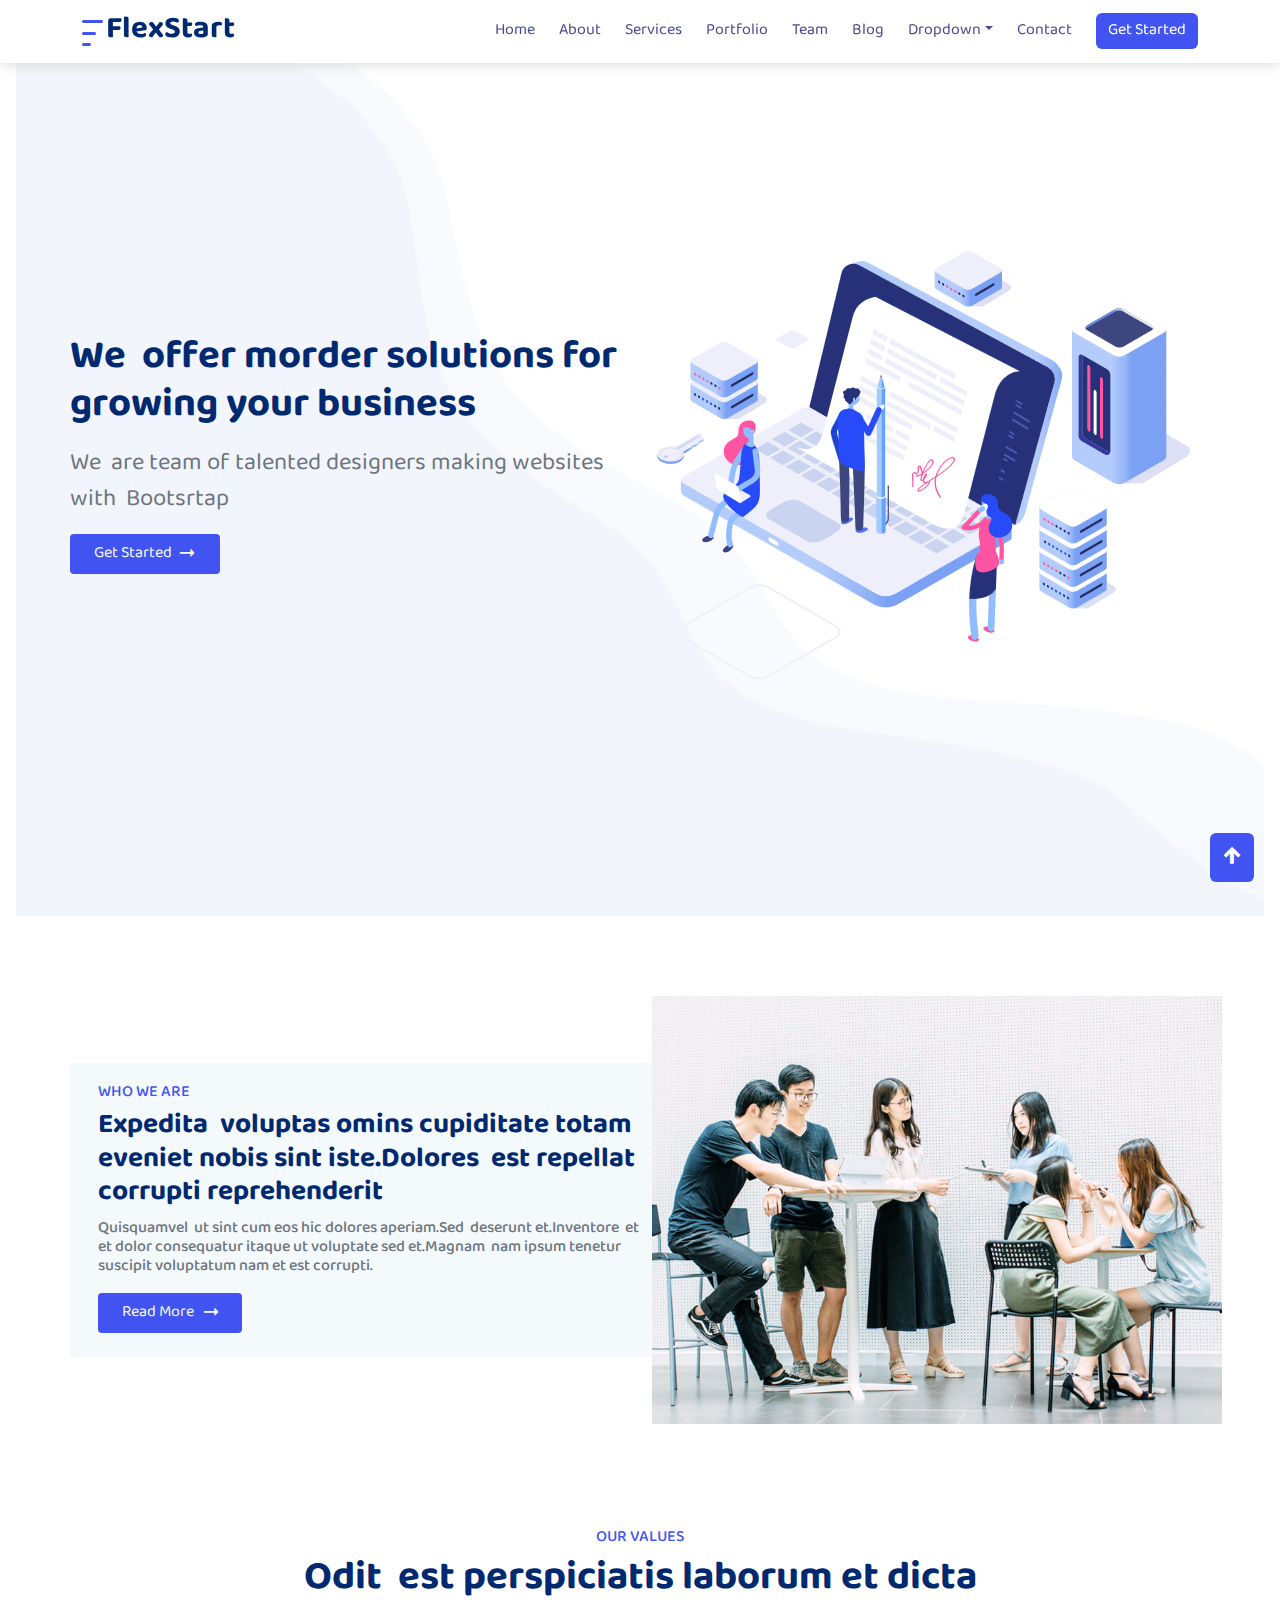
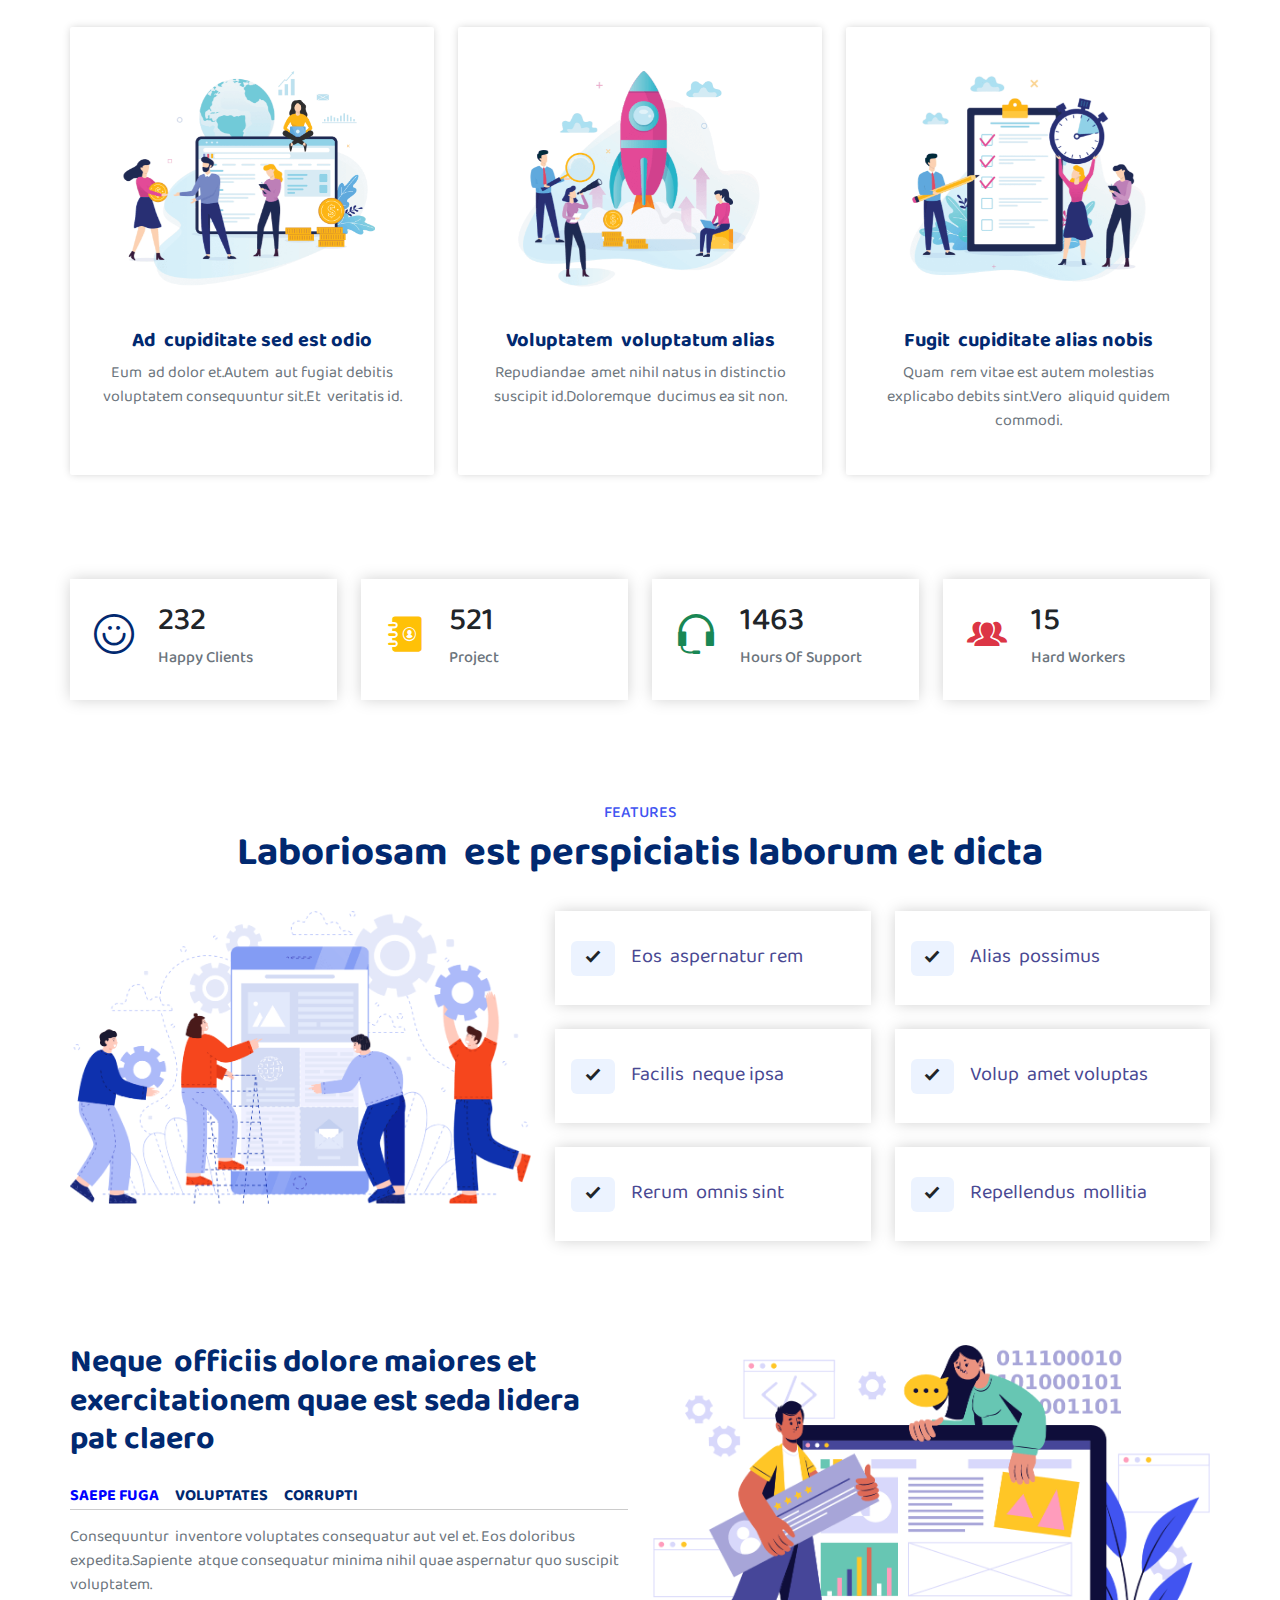
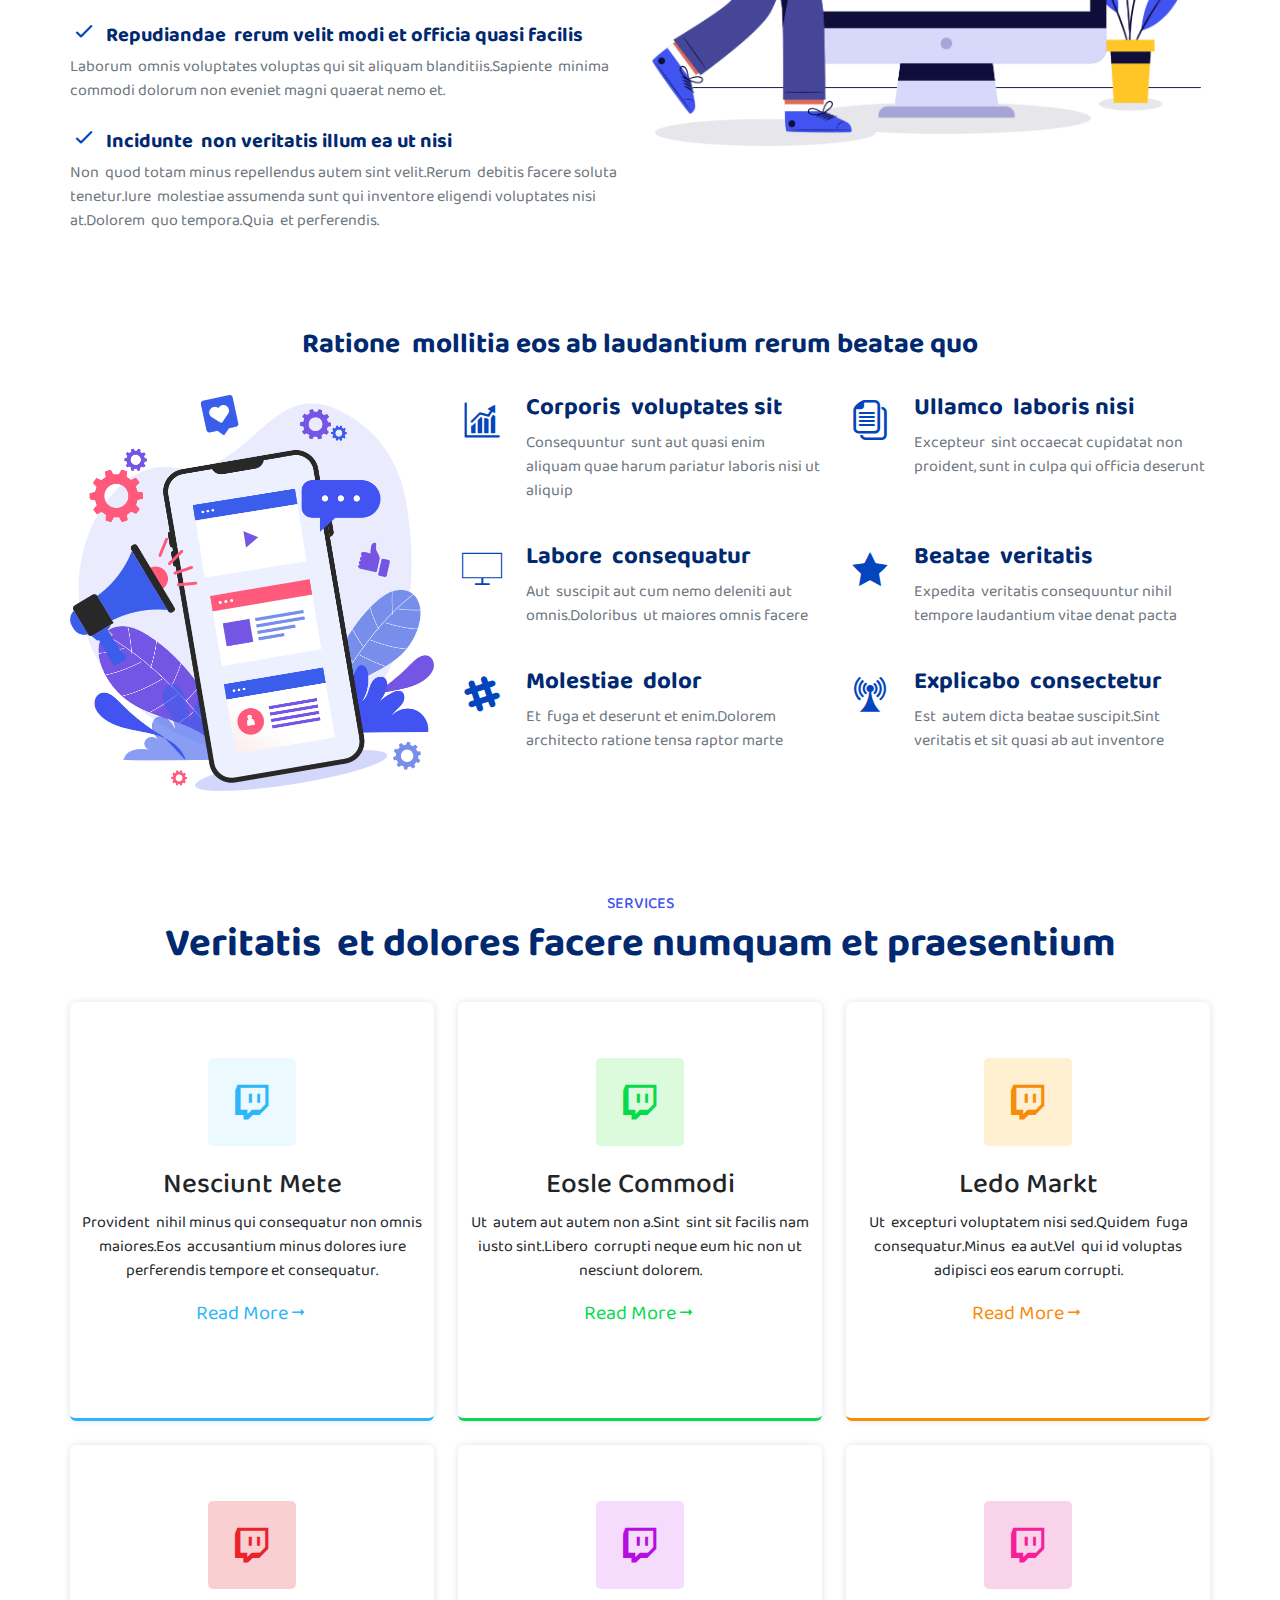
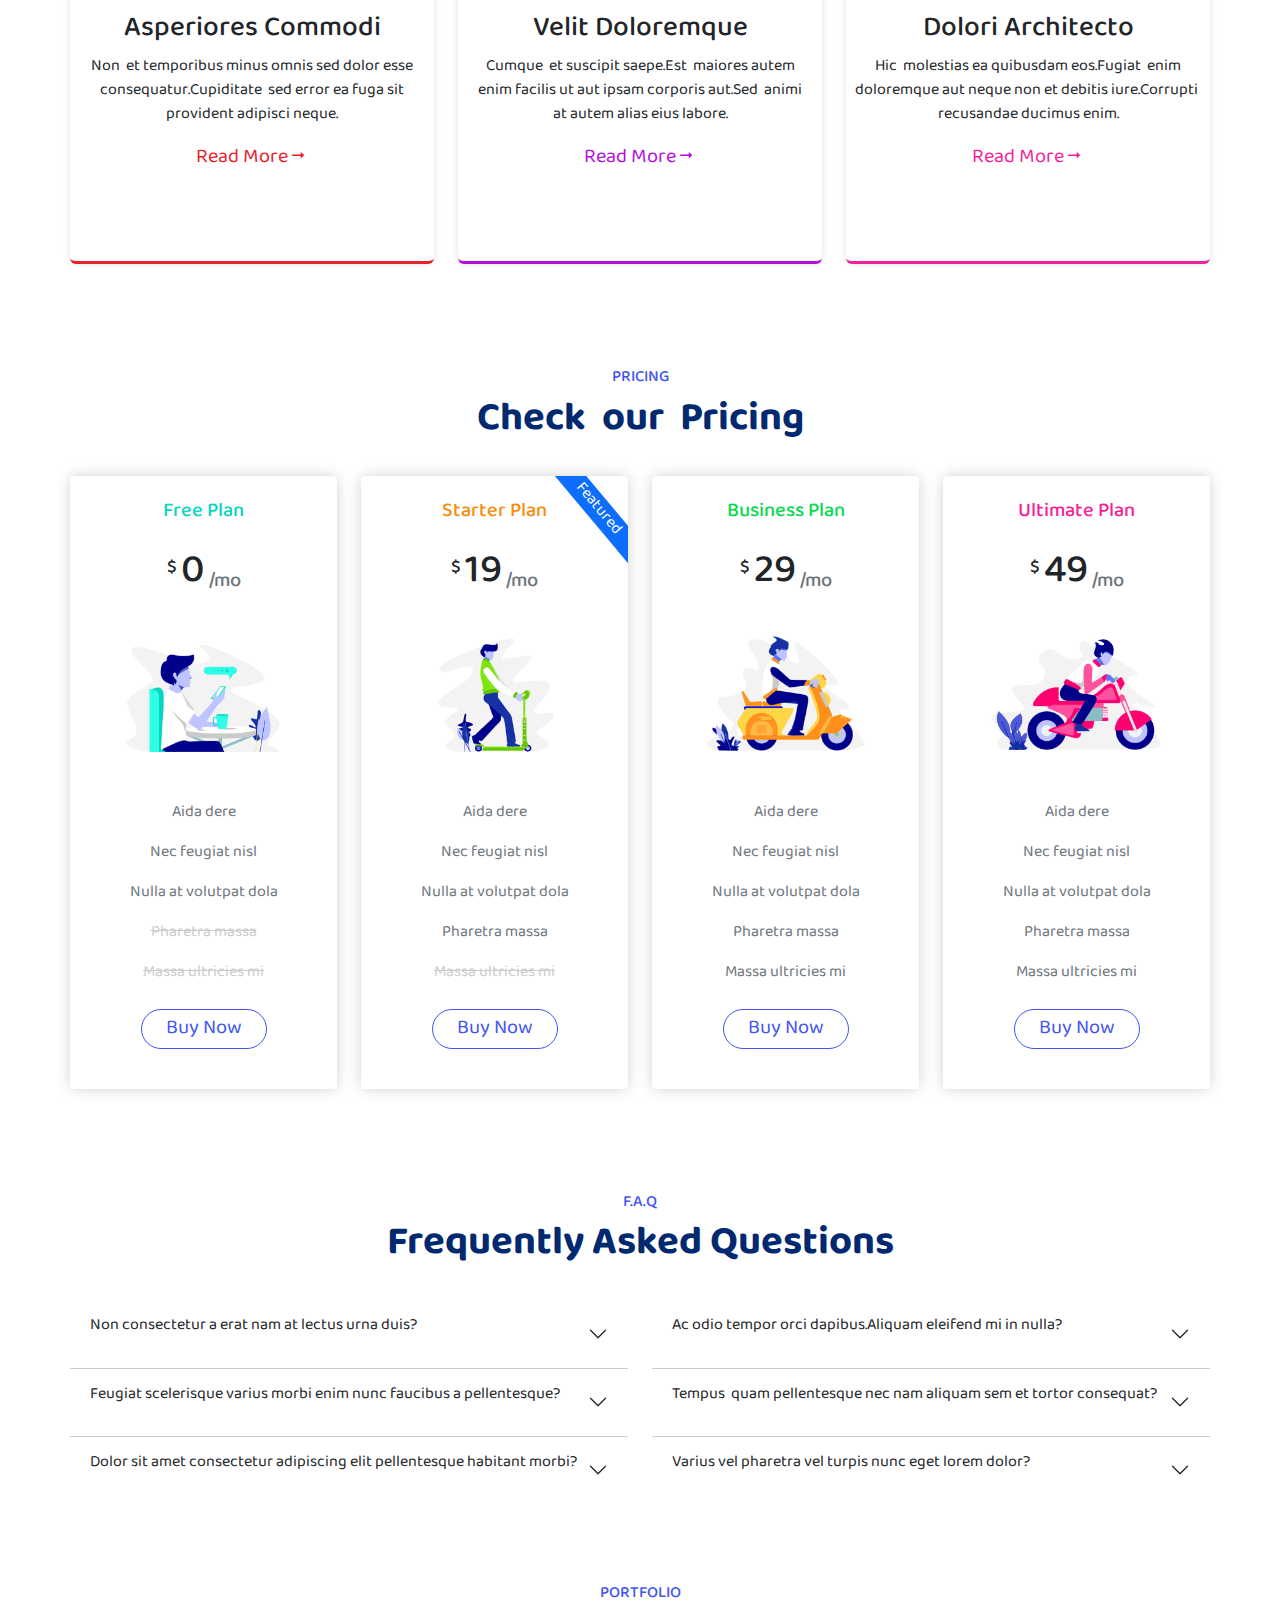
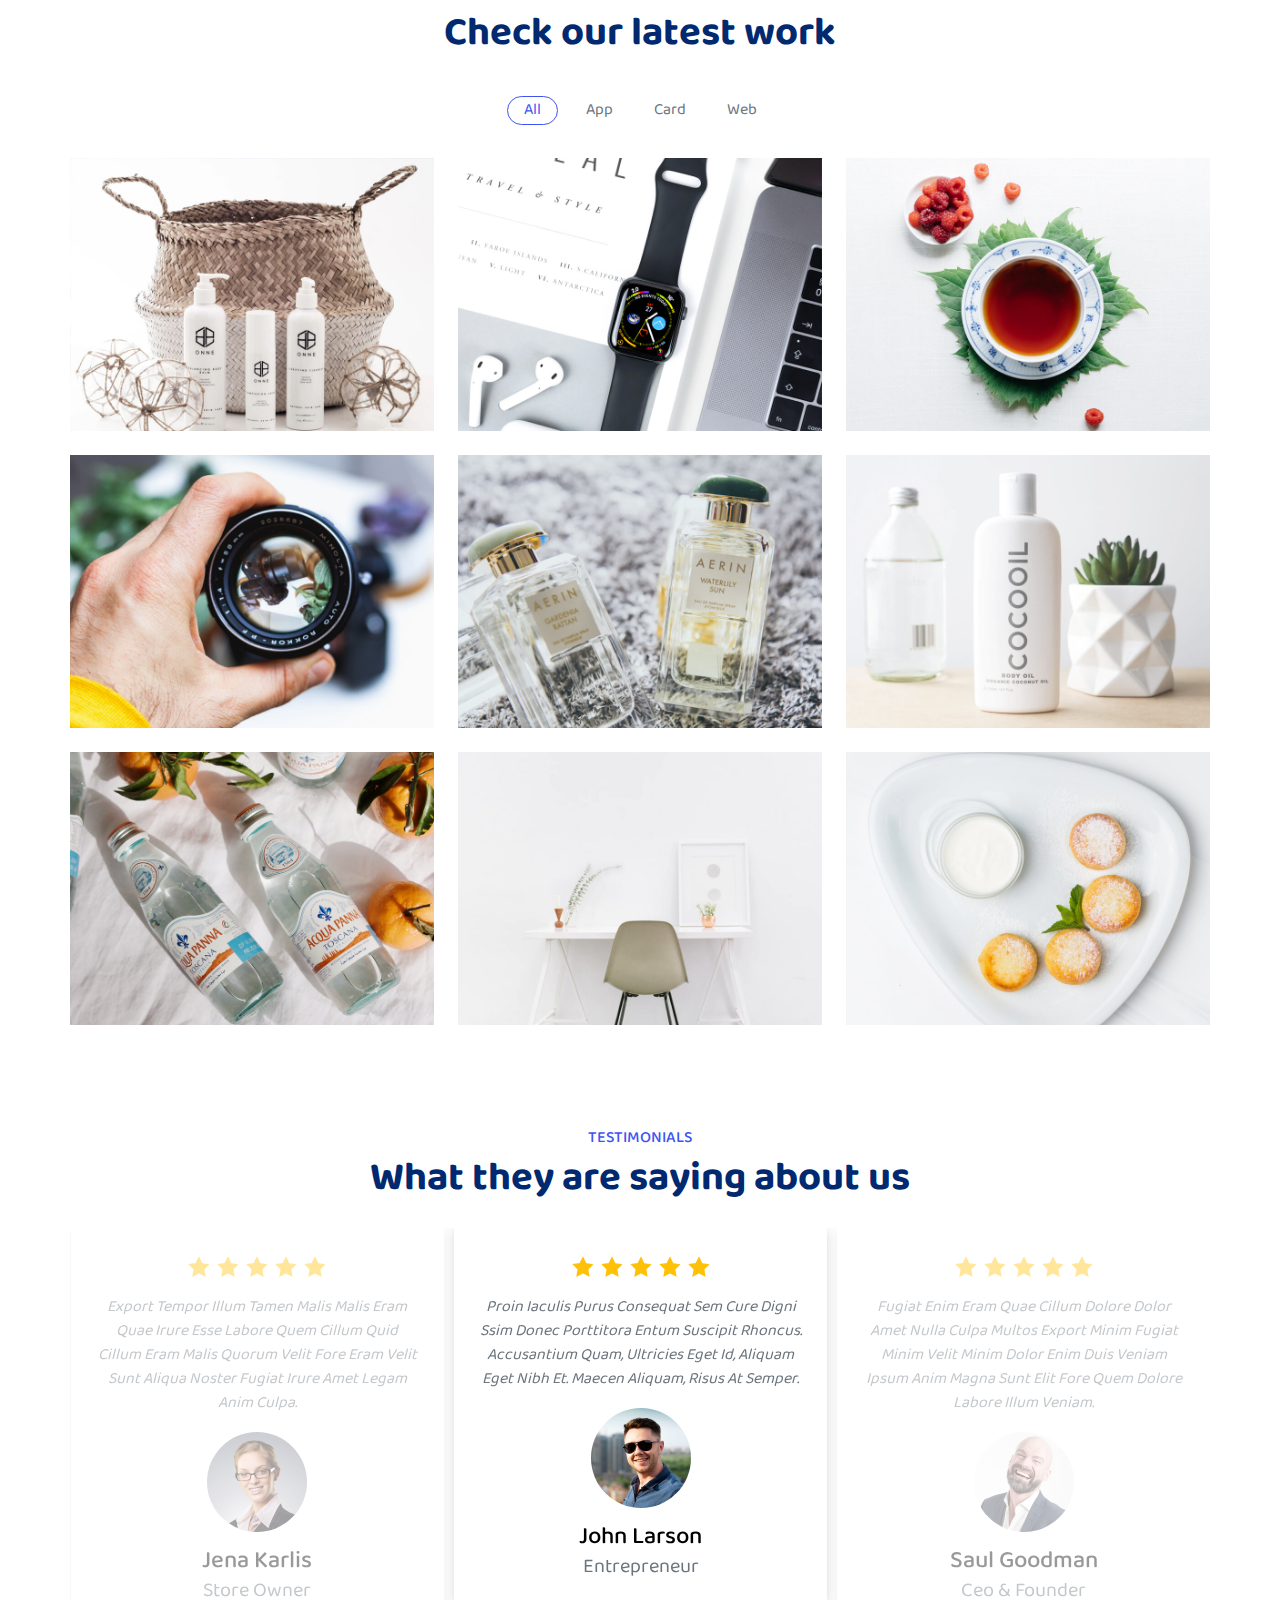
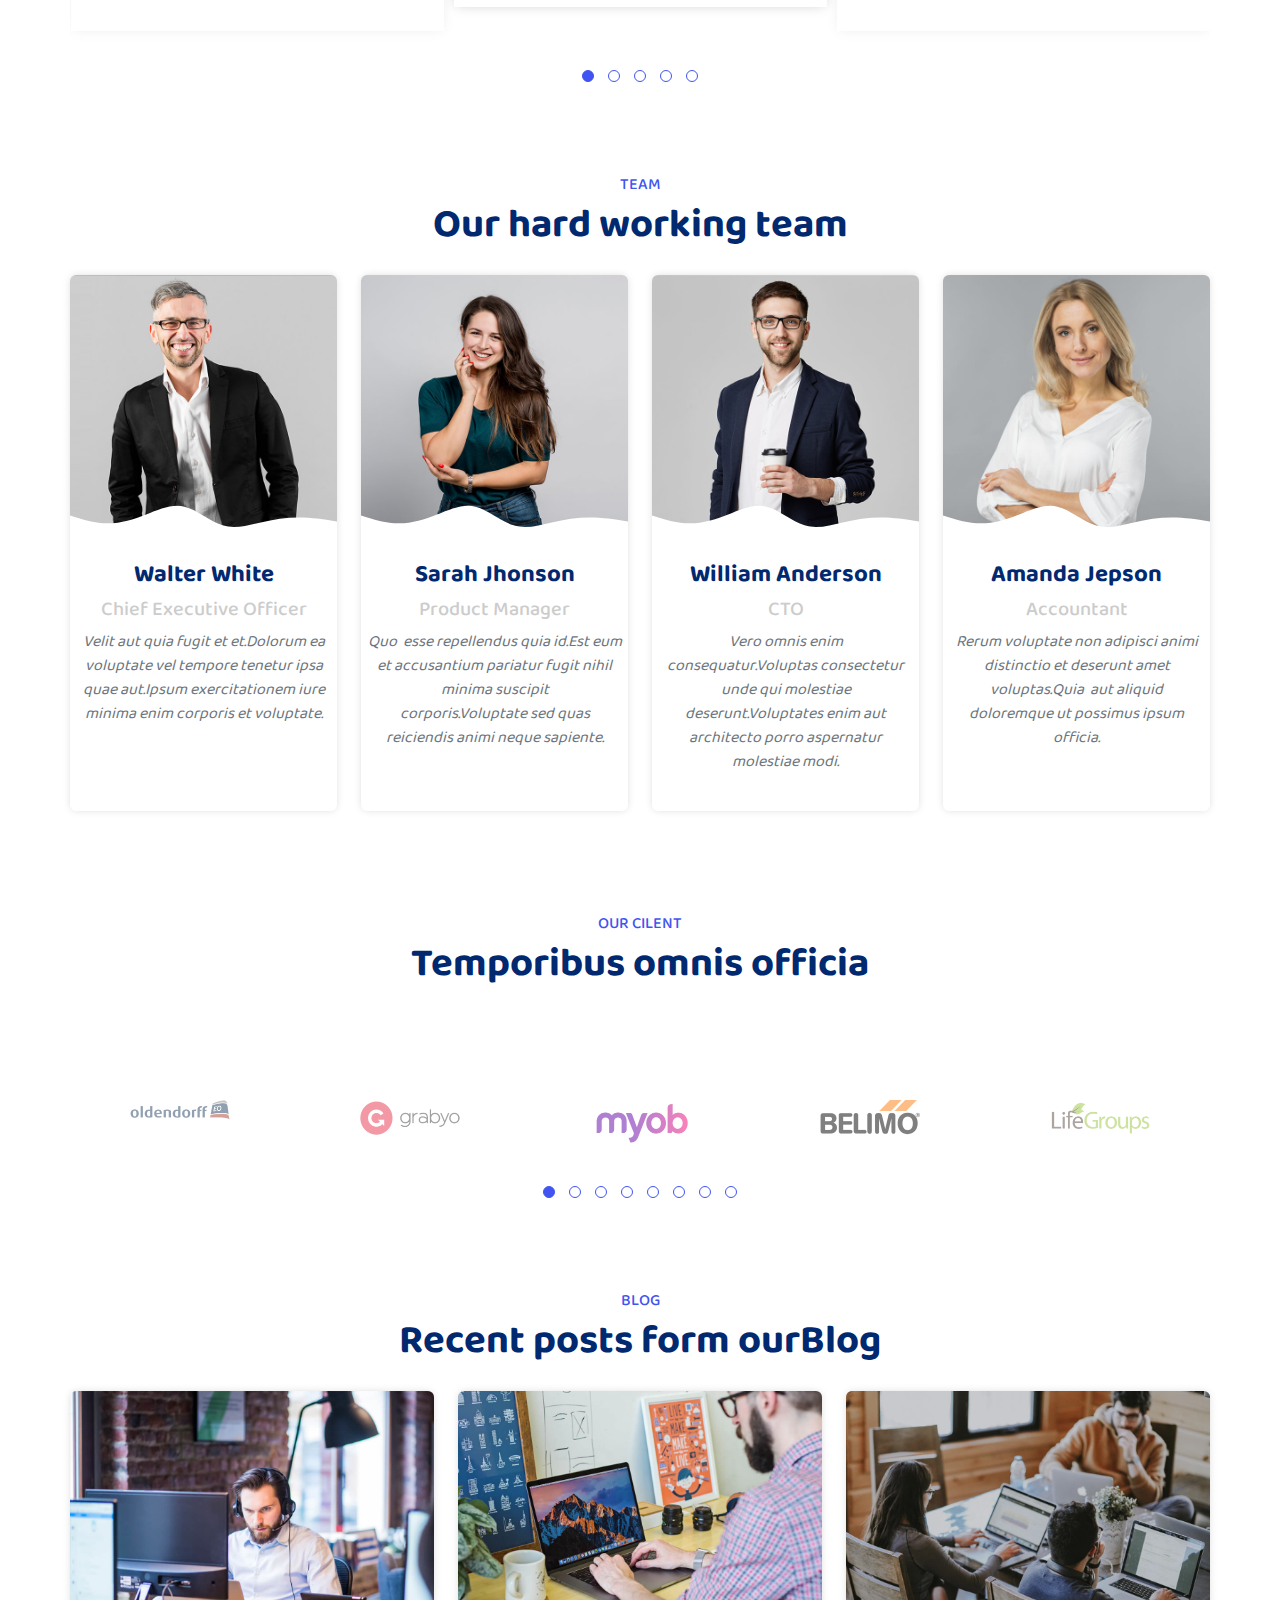
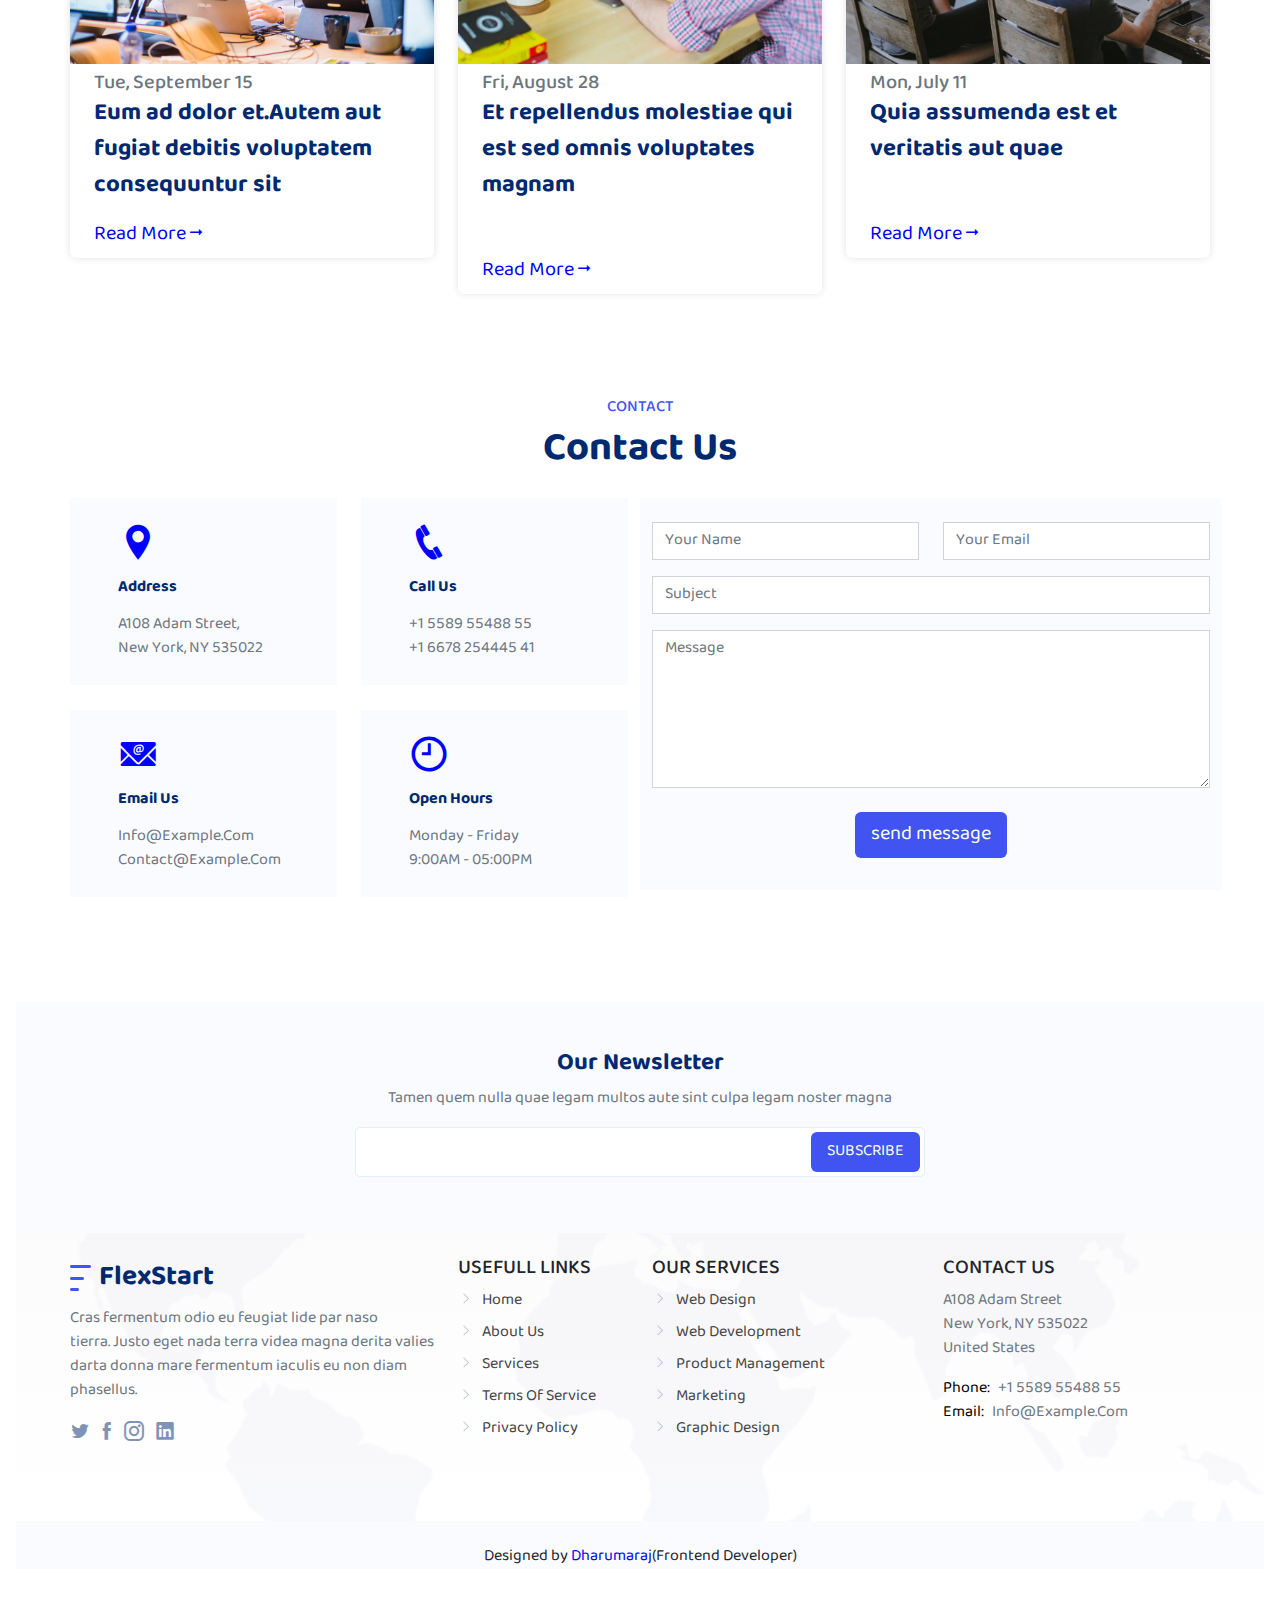
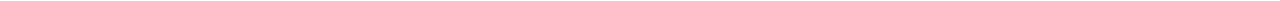
==== commit 5b5323d4: "update" ====
--- a/index.html
+++ b/index.html
@@ -961,7 +961,7 @@
 						   <div class="t-cont text-center p-1">
 							   <h4 class="text-capitalize text-primary">William Anderson</h4>
 							   <h5 class="text-uppercase t-h5">CTO</h5>
-							   <p class="text-muted pb-3"><span class="text-capitalize"><i>Vero&nbsp</span>omnis enim consequatur.<span class="text-capitalize">Voluptas&nbsp</span>consectetur unde qui molestiae deserunt.<span class="text-capitalize">Voluptates&nbsp</span>enim aut architecto porro aspernatur molestiae modi.</i></p>
+							   <p class="text-muted pb-2"><span class="text-capitalize"><i>Vero&nbsp</span>omnis enim consequatur.<span class="text-capitalize">Voluptas&nbsp</span>consectetur unde qui molestiae deserunt.<span class="text-capitalize">Voluptates&nbsp</span>enim aut architecto porro aspernatur molestiae modi.</i></p>
 						   </div>
 						   <div class="t-id position-absolute b-color pt-2 pb-1">
 							   <a class="text-decoration-none d-block fs-5 mt-1 mb-1" href="#"><i class="icofont-twitter"></i></a>
@@ -1063,7 +1063,7 @@
 						 <div class="b-img-cont ps-4 pt-2">
 							 <h5 class="text-capitalize m-0 text-muted">Fri, August 28</h5>
 							 <p class="text-primary pb-5 m-0 fs-4"><span class="text-capitalize">Et&nbsp</span>repellendus molestiae qui est sed omnis voluptates magnam</p>
-							 <a class="text-capitalize text-decoration-none fs-5" href="#">read more<i class="icofont-long-arrow-right"></i></a>
+							 <a class="text-capitalize text-decoration-none fs-5 mt-1 d-inline-block" href="#">read more<i class="icofont-long-arrow-right"></i></a>
 						 </div>
 					 </div>
 				 </div>
@@ -1076,8 +1076,8 @@
 						 </div>
 						 <div class="b-img-cont ps-4 pt-2">
 							 <h5 class="text-capitalize m-0 text-muted fs-5">Mon, July 11</h5>
-							 <p class="text-primary pb-3 m-0 fs-4"><span class="text-capitalize">Quia&nbsp</span>assumenda est et veritatis aut quae</p>
-							 <a class="text-capitalize text-decoration-none fs-5 mt-4 d-inline-block" href="#">read more<i class="icofont-long-arrow-right"></i></a>
+							 <p class="text-primary pb-5 m-0 fs-4"><span class="text-capitalize">Quia&nbsp</span>assumenda est et veritatis aut quae</p>
+							 <a class="text-capitalize text-decoration-none fs-5 mt-1 d-inline-block" href="#">read more<i class="icofont-long-arrow-right"></i></a>
 						 </div>
 					 </div>
 				 </div>
--- a/css/style.css
+++ b/css/style.css
@@ -130,7 +130,7 @@
 /*--------- card ----------*/
 .card {
 	width: 100%;
-	min-height: 439px;
+	min-height: 448px;
 	box-shadow: 0px 0px 8px -1px #ccc;
 	border: none !important;
 	overflow: hidden;
@@ -231,7 +231,7 @@
 	border-radius: 5px;
 	color: #2db6fa;
 }
-.ser-arrow-1 a {
+.ser-cnt-1 a {
 	color: #2db6fa !important;
 }
 .ser-cnt-1:hover {
@@ -253,7 +253,7 @@
 	border-radius: 5px;
 	color: #08da4e;
 }
-.ser-arrow-2 a {
+.ser-cnt-2 a {
 	color: #08da4e !important;
 }
 .ser-cnt-2:hover {
@@ -272,7 +272,7 @@
 	border-radius: 5px;
 	color: #f68c09;
 }
-.ser-arrow-3 a {
+.ser-cnt-3 a {
 	color: #f68c09 !important;
 }
 .ser-cnt-3:hover {
@@ -291,7 +291,7 @@
 	border-radius: 5px;
 	color: #e9222c;
 }
-.ser-arrow-4 a {
+.ser-cnt-4 a {
 	color: #e9222c !important;
 }
 .ser-cnt-4:hover {
@@ -310,7 +310,7 @@
 	border-radius: 5px;
 	color: #b50edf;
 }
-.ser-arrow-5 a {
+.ser-cnt-5 a {
 	color: #b50edf !important;
 }
 .ser-cnt-5:hover {
@@ -329,7 +329,7 @@
 	border-radius: 5px;
 	color: #f51f9c;
 }
-.ser-arrow-6 a {
+.ser-cnt-6 a {
 	color: #f51f9c !important;
 }
 .ser-cnt-6:hover {
